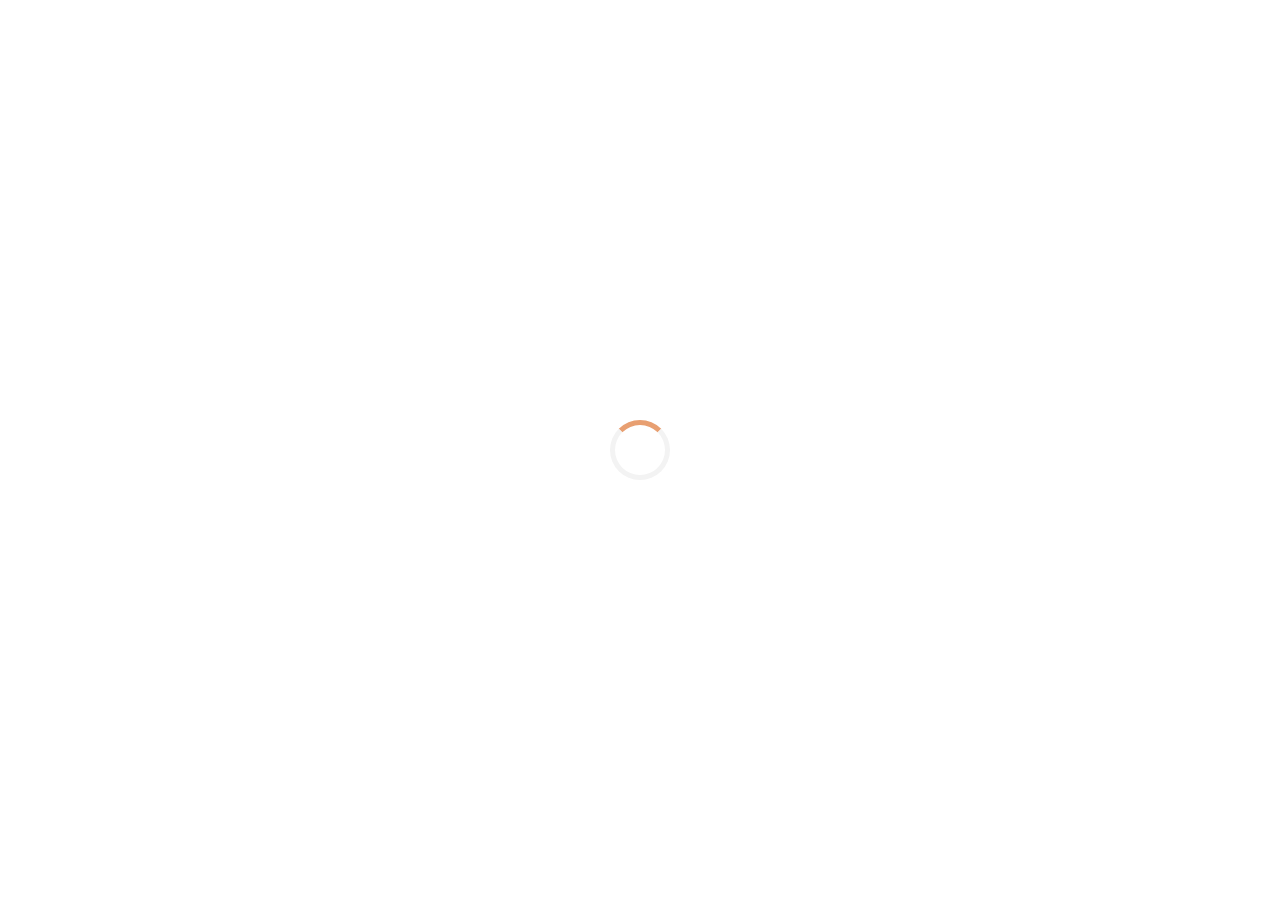
==== product-info.html @ f12c28a5 "first upload" ====
<!DOCTYPE html>
<html lang="en">
  <head>
    <meta charset="UTF-8" />
    <meta name="viewport" content="width=device-width, initial-scale=1.0"/>
    <title>Product info</title>
    <link rel="stylesheet" href="./style.css" />
    <link rel="stylesheet" href="./style-shop.css" />
    <link rel="stylesheet" href="./product-info.css" />
    <link
      rel="stylesheet"
      href="https://cdnjs.cloudflare.com/ajax/libs/font-awesome/6.5.2/css/all.min.css"
    />
    <link rel="preconnect" href="https://fonts.googleapis.com" />
    <link rel="preconnect" href="https://fonts.gstatic.com" crossorigin />
    <link
      href="https://fonts.googleapis.com/css2?family=Alef:wght@400;700&display=swap"
      rel="stylesheet"
    />
    <link
      rel="stylesheet"
      href="https://fonts.googleapis.com/css2?family=Material+Symbols+Outlined:opsz,wght,FILL,GRAD@20..48,100..700,0..1,-50..200"
    />
    <link
      rel="stylesheet"
      href="https://fonts.googleapis.com/css2?family=Material+Symbols+Outlined:opsz,wght,FILL,GRAD@20..48,100..700,0..1,-50..200"
    />
    <link
      rel="stylesheet"
      href="https://fonts.googleapis.com/css2?family=Material+Symbols+Outlined:opsz,wght,FILL,GRAD@20..48,100..700,0..1,-50..200"
    />
    <link
      rel="stylesheet"
      href="https://fonts.googleapis.com/css2?family=Material+Symbols+Outlined:opsz,wght,FILL,GRAD@20..48,100..700,0..1,-50..200"
    />
  </head>
  <body>
    <div id="loader"></div>
    <!-- navbar -->
    <div class="mainHeader">
      <div class="left">
        <a class="logo" href="./index.html">LOGO</a>
        <a class="products" href="./shop.html"
          >products <i class="fa-solid fa-caret-down"></i>
          <div class="products-full">
            <ul class="submenu">
              <li>Sofa</li>
              <li>Loveseat</li>
              <li>Armchair</li>
              <li>Recliner</li>
              <li>Sectional Sofa</li>
              <li>Coffee Table</li>
              <li>End Table</li>
              <li>Console Table</li>
              <li>TV Stand</li>
              <li>Dining Table</li>
              <li>Dining Chair</li>
              <li>Bed</li>
              <li>Dresser</li>
              <li>Nightstand</li>
              <li>Desk</li>
            </ul>
          </div>
        </a>
        <a class="rooms" href="#rooms"
          >rooms <i class="fa-solid fa-caret-down"></i>
          <div class="rooms-full">
            <ul class="submenu">
              <li>Living Room Furniture</li>
              <li>Bedroom Furniture</li>
              <li>Dining Room Furniture</li>
              <li>Kitchen Furniture</li>
              <li>Home Office Furniture</li>
              <li>Outdoor Furniture</li>
            </ul>
          </div>
        </a>
        <div style="position: relative;width: 40%;">
          <input
          type="text"
          name="search"
          id="search"
          placeholder="Search for what you want"
          oninput="filterProducts()"
        />
        <div id="search-results" class="search-container"></div>
        </div>
      </div>
      <div class="right">
        <a href="javascript:void(0)" id="wishlist-icon"><i class="fa-regular fa-heart"></i></a>
        <a href="javascript:void(0)" onclick="toggleCart()" class="cart-icon"><i class="fa-solid fa-cart-shopping"></i></a>
        <img src="./assets/personalimg.webp" alt="User image" class="profile" />
        <div id="wishlist-subset" class="wishlist-subset"></div>
        <div id="cart-items"></div>
      </div>        
      <div id="mobie-nav">
        <nav id='menu'>
          <input type='checkbox' id='responsive-menu' onclick='updatemenu()'><label></label>
          <ul>
            <li><a href='./index.html'>Home</a></li>
            <li><a class='dropdown-arrow' href='#'>Products</a>
              <ul class='sub-menus'>
                <li><a href="./shop.html">Sofa</a></li>
                <li><a href="./shop.html">Loveseat</a></li>
                <li><a href="./shop.html">Armchair</a></li>
                <li><a href="./shop.html">Recliner</a></li>
                <li><a href="./shop.html">Sectional Sofa</a></li>
                <li><a href="./shop.html">Coffee Table</a></li>
                <li><a href="./shop.html">End Table</a></li>
                <li><a href="./shop.html">Console Table</a></li>
                <li><a href="./shop.html">TV Stand</a></li>
                <li><a href="./shop.html">Dining Table</a></li>
                <li><a href="./shop.html">Dining Chair</a></li>
                <li><a href="./shop.html">Bed</a></li>
                <li><a href="./shop.html">Dresser</a></li>
                <li><a href="./shop.html">Nightstand</a></li>
                <li><a href="./shop.html">Desk</a></li>
              </ul>
            </li>
            <li><a class='dropdown-arrow' href='#'>rooms</a>
              <ul class='sub-menus'>
                <li><a href="./shop.html">Living Room</a></li>
                <li><a href="./shop.html">Bedroom</a></li>
                <li><a href="./shop.html">Dining Room</a></li>
                <li><a href="./shop.html">Kitchen</a></li>
                <li><a href="./shop.html">Home Office</a></li>
                <li><a href="./shop.html">Outdoor</a></li>
              </ul>
            </li>
            <li><a href='#'>Contact Us</a></li>
          </ul>
        </nav>
      </div>
    </div>

    <div class="product-info">
      <div class="image-preview">
        <img src="" alt="Product image" />
      </div>
      <div class="details">
        <p class="title"></p>
        <div class="rating"></div>
        <p class="price"></p>
        <p class="description"></p>
        <p class="title-colors">Colors:</p>
        <div class="colors"></div>
        <div class="buttons">
          <button class="add-to-cart">Add to cart</button>
          <button class="wishlist"><i class="fa-regular fa-heart"></i></button>
        </div>
        <button class="buyNow">Buy now!</button>
      </div>
    </div>

    <script src="./script.js"></script>
    <script src="./script-product.js"></script>
  </body>
</html>
---- style.css ----
:root {
    --alef-font: "Alef", sans-serif;
    --main-color: #E89f71;
}

* {
    margin: 0;
    padding: 0;
    box-sizing: border-box;
}

html {
    scroll-behavior: smooth;
}

body {
    overflow-x: hidden;
    font-family: var(--alef-font);
}

a {
    text-decoration: none;
}

ul {
    padding: 0;
    margin: 0;
    list-style: none;
}

.w3-animate-opacity {
    animation: opac 0.8s;
}

@keyframes opac {
    from {opacity: 0;}
    to {opacity: 1;}
}

.hero {
    width: 100%;
    height: 100vh;
    background-image: url("./assets/biege-backgorund.webp"), url("./assets/lightbiege-backgorund.webp");
    background-repeat: repeat-y;
    background-position: left, top right;
    background-size: 70%;
    padding: 30px;
    position: relative;
}

.mainHeader {
    display: flex;
    justify-content: space-around;
    align-items: center;
    width: 100%;
    flex-direction: row;
}

.products, .rooms {
    position: relative;
}

.submenu {
    position: absolute;
    display: none;
    flex-wrap: wrap;
    top: 27px;
    left: 0;
    width: 440px;
    background-color: rgba(255, 255, 255, 1);
    padding: 10px;
    box-shadow: 6px 5px 66px -13px rgba(232,159,113,0.97);
    -webkit-box-shadow: 6px 5px 66px -13px rgba(232,159,113,0.97);
    -moz-box-shadow: 6px 5px 66px -13px rgba(232,159,113,0.97);
    z-index: 99999;
}

.submenu::before {
    content: "";
    border-left: 6px solid transparent;
    border-right: 6px solid transparent;
    border-bottom: 6px solid #FFF;
    height: 0;
    width: 0;
    position: absolute;
    left: 40px;
    top: -6px;
}

.submenu li {
    padding: 10px;
    color: #333333;
    cursor: pointer;
    flex: 1 0 20%;
    margin: 7px;
}

.submenu li:hover {
    color: var(--main-color);
}

.rooms:hover .submenu,
.products:hover .submenu {
    display: flex;
}

.left {
    display: flex;
    justify-content: space-around;
    align-items: center;
    flex-direction: row;
    width: 85%;
    font-family: var(--alef-font);
}

.left a {
    font-size: 18px;
    color: #333333;
    font-weight: 400;
}

.left .logo {
    font-size: 24px;
    font-weight: bold;
}

.left input , .search-mobile input{
    font-family: var(--alef-font);
    font-size: 18px;
    color: #333333;
    border: none;
    border-radius: 5px;
    width: 100%;
    margin-left: 15px;
    caret-color: var(--main-color);
    padding-left: 5px;
}
.search-mobile{
    display: none;
    width: 95%;
    margin: 0 auto;
    margin-bottom: 5px;
}
.right {
    width: 15%;
    float: right;
    display: flex;
    justify-content: space-around;
    align-items: center;
    font-size: 20px;
}

.right i {
    color: #333333;
}

.profile {
    width: 40px;
    aspect-ratio: 1;
}

#mobie-nav{
    display: none;
}
.slideshow-container {
    width: 60%;
    height: 90%;
    position: absolute;
    margin-top: 15px;
    right: 2rem;
}

.slider {
    display: flex;
    width: 82%;
    float: right;
    justify-content: space-between;
    align-items: center;
    margin-bottom: 15px;
}

.prev, .next {
    font-size: 14px;
    padding: 4px 8px;
    font-family: var(--alef-font);
    margin: 7px;
    background-color: var(--main-color);
    color: #333333;
    border-radius: 5px;
    cursor: pointer;
}

.dot {
    cursor: pointer;
    height: 15px;
    aspect-ratio: 1;
    margin: 0 2px;
    background-color: #bbb;
    border-radius: 50%;
    display: inline-block;
    transition: background-color 0.6s ease;
}

.active, .dot:hover {
    background-color: var(--main-color);
}

.slider img {
    width: 100%;
    height: 100%;
    position: absolute;
}

.text {
    position: absolute;
    width: 40%;
    height: 20%;
    background-color: rgba(255, 255, 255, 0.72);
    padding: 15px;
    text-align: left;
    bottom: 6rem;
    right: 15px;
    display: flex;
    align-items: center;
    font-family: var(--alef-font);
}

.fade {
    animation-name: fade;
    animation-duration: 1.5s;
}

@keyframes fade {
    from {opacity: .4;} 
    to {opacity: 1;}
}

.promo {
    width: 40%;
    height: fit-content;
    margin-top: 1rem;
    left: 7%;
    padding: 20px;
    position: absolute;
    display: flex;
    justify-content: center;
    align-items: center;
    flex-direction: column;
    background-color: rgba(255, 255, 255, 0.72);
}

.promo h2 {
    font-size: 50px;
    font-family: var(--alef-font);
    font-weight: bold;
    text-align: left;
    color: #333333;
}

.promo p {
    font-size: 18px;
    font-family: var(--alef-font);
    color: #333333;
    font-weight: normal;
    margin: 15px 0;
    text-align: left;
}

.promo a {
    text-decoration: none;
    text-align: center;
    width: 100%;
    height: 50px;
    background-color: var(--main-color);
    color: #FFF;
    display: flex;
    justify-content: center;
    align-items: center;
    font-family: var(--alef-font);
    transition: 0.5s;
}

.promo a:hover {
    transform: scale(1.1);
}

.break {
    width: 100%;
    height: fit-content;
    margin-top: 15px;
    padding: 15px;
    display: flex;
    justify-content: space-around;
    align-items: center;
    font-family: var(--alef-font);
}

.break .title {
    font-weight: bold;
    font-size: 24px;
}

.break .description {
    font-weight: normal;
    font-size: 20px;
}

.products-container {
    width: 100%;
    height: fit-content;
    display: grid;
    grid-template-columns: repeat(4, 1fr);
    gap: 32px;
    font-family: var(--alef-font);
    padding: 40px;
    margin-bottom: 15px;
    position: relative;
}

.title-section {
    text-align: center;
    font-weight: bold;
    font-size: 50px;
    font-family: var(--alef-font);
}

.product-item {
    width: 100%;
    background-color: #F4F5F7;
    cursor: pointer;
    position: relative;
}

.product-item img {
    width: 100%;
    height: 70%;
}

.product-item .title {
    font-weight: bold;
    font-size: 24px;
    line-height: 24px;
    margin: 15px;
}

.product-item .description {
    color: #898989;
    font-size: 18px;
    font-weight: normal;
    line-height: 18px;
    margin-left: 15px;
}

.product-item .price {
    display: flex;
    justify-content: space-between;
    align-items: center;
    margin: 15px;
}

.price-offer {
    font-size: 18px;
    font-weight: bold;
    color: #333333;
}

.price-no-offer {
    font-size: 18px;
    font-weight: normal;
    color: #898989;
    text-decoration: line-through;
}

.offer {
    position: absolute;
    top: 15px;
    right: 15px;
    padding: 10px;
    background-color: red;
    font-size: 14px;
    color: white;
    border-radius: 50%;
}

.new {
    position: absolute;
    top: 15px;
    right: 15px;
    padding: 10px;
    background-color: #2EC1AC;
    font-size: 14px;
    color: white;
    border-radius: 50%;
}

.hover-effect {
    position: absolute;
    top: 0;
    width: 100%;
    height: 100%;
    background-color: rgba(58, 58, 58, 0.72);
    justify-content: center;
    align-items: center;
    flex-direction: column;
    z-index: 999;
    display: none;
}

.hover-effect button {
    width: 80%;
    border-radius: 5px;
    height: 50px;
    margin-bottom: 15px;
    text-align: center;
    border: none;
    color: var(--main-color);
    background-color: #FFF;
    cursor: pointer;
    transition: 0.6s;
}
.hover-effect button:hover{
    transform: scale(1.1);
}

.hover-effect .actions {
    width: 100%;
    display: flex;
    justify-content: space-around;
    align-items: center;
}

.hover-effect span, .hover-effect i {
    font-size: 18px;
    color: #fff;
}

.hover-effect p {
    font-size: 18px;
    color: #fff;
}

.product-item:hover .hover-effect {
    display: flex;
}

.tips-container {
    width: 100%;
    height: fit-content;
    padding: 40px 40px 0 40px;
    display: grid;
    gap: 20px;
    grid-template-columns: repeat(3, 1fr);
}

.tips-div {
    width: 100%;
    font-family: var(--alef-font);
    cursor: pointer;
    height: fit-content;
}

.tips-div img {
    width: 100%;
    height: 60%;
}

.title-tips {
    font-weight: bold;
    font-size: 24px;
    line-height: 24px;
    margin: 15px 0;
}

.view-more {
    font-family: var(--alef-font);
    text-align: center;
    font-size: 24px;
    cursor: pointer;
    margin-bottom: 20px;
    animation: horizontal-shaking infinite 2s 0.2s;
}

@keyframes horizontal-shaking {
    0% { transform: translateX(0); }
    25% { transform: translateX(5px); }
    50% { transform: translateX(-5px); }
    75% { transform: translateX(5px); }
    100% { transform: translateX(0); }
}

.share {
    width: 100%;
    padding: 20px;
    height: fit-content;
    font-family: var(--alef-font);
}

.share .share-promo {
    text-align: center;
    font-size: 20px;
}

.share .title {
    font-weight: bold;
    font-size: 50px;
    text-align: center;
}

.share-images-container img {
    max-width: 100%;
    height: auto;
    vertical-align: middle;
    display: inline-block;
}

.share-images-container > div {
    display: flex;
    justify-content: center;
    align-items: center;
}

.share-images-container > div > img {
    width: 100%;
    height: 100%;
    object-fit: cover;
}

.share-images-container {
    display: grid;
    gap: 10px;
    grid-template-columns: repeat(auto-fit, minmax(250px, 1fr));
    grid-auto-rows: 200px;
    grid-auto-flow: dense;
}

.share-images-container .wide {
    grid-column: span 2;
}

.share-images-container .tall {
    grid-row: span 2;
}

.share-images-container .big {
    grid-column: span 2;
    grid-row: span 2;
}

footer {
    width: 100%;
    padding: 40px;
    height: fit-content;
    display: grid;
    grid-template-columns: repeat(5, 1fr);
    gap: 20px;
    font-family: var(--alef-font);
}

footer > div {
    display: flex;
    justify-content: left;
    flex-direction: column;
    gap: 15px;
}

footer .title {
    font-size: 24px;
    font-weight: bold;
}

footer .item {
    font-size: 20px;
    color: #616161;
    cursor: pointer;
}

.updated div {
    display: flex;
    width: 100%;
    flex-direction: row;
    align-items: center;
    gap: 5px;
}

.updated input {
    width: 85%;
    padding: 10px;
    border: none;
    border-radius: 2px;
    background-color: #D8D8D8;
    caret-color: var(--main-color);
}

.updated i {
    width: 15%;
    background-color: var(--main-color);
    color: white;
    height: 100%;
    display: flex;
    justify-content: center;
    align-items: center;
}

@media (max-width: 1200px) {
    .promo {
        width: 50%;
    }

    .slideshow-container {
        width: 70%;
    }

    .products-container {
        grid-template-columns: repeat(3, 1fr);
    }

    .tips-container {
        grid-template-columns: repeat(2, 1fr);
    }

    footer {
        grid-template-columns: repeat(3, 1fr);
    }
}

@media (max-width: 768px){
    .left{
        display: block;
    }
    .hero{
        background-image: url("./assets/biege-backgorund.webp");
        background-position: center;
        background-size: 100%;
        background-repeat: repeat-y;
        height: fit-content;
    }
    .mainHeader .products , .mainHeader .rooms , .profile , .mainHeader input{
        display: none;
    }
    #mobie-nav{
        display: block;
    }
    .slideshow-container{
        position: relative;
        width: 100%;
        right: 0;
    }
    .promo {
        width: 100%;
        left: 0;
        position: relative;
        margin-top: 0;
    }
    .promo h2{
        font-size: 28px;
    }
    .text {
        width: 100%;
        height: auto;
        padding: 10px;
        bottom: 2rem;
        right: 10px;
        position: relative;
    }
    .break{
        flex-direction: column;
        align-items: start;
    }
    .title-section {
        font-size: 36px;
    }
    .share .title{
        font-size: 36px;
        line-break: auto;
    }
    .slider {
        top: 2rem;
        width: 100%;
    }

    .prev, .next {
        font-size: 12px;
        padding: 4px 6px;
    }

    .view-more {
        font-size: 20px;
        margin-top: 20px;
    }

    .products-container {
        grid-template-columns: 1fr;
    }

    .tips-container {
        grid-template-columns: 1fr;
    }

    footer {
        grid-template-columns: 1fr;
    }

    .right {
        width: 100%;
        justify-content: space-evenly;
    }
}
/* Styles for the like button */
.product-item .fa-heart {
    cursor: pointer;
    transition: color 0.3s;
  }
  
  .product-item .fa-heart.liked {
    color: red;
  }
  
  /* Styles for the wishlist subset */
  .wishlist-subset {
    position: absolute;
    top: 75px;
    right: 20px;
    width: 300px;
    background: white;
    border: 1px solid #ccc;
    border-radius: 8px;
    box-shadow: 0 2px 10px rgba(0, 0, 0, 0.1);
    display: none;
    padding: 20px;
    z-index: 1000;
    font-family: var(--alef-font);
  }
  
  .wishlist-subset.active {
    display: block;
  }
  
  .wishlist-item {
    display: flex;
    align-items: center;
    margin-bottom: 10px;
  }
  
  .wishlist-item img {
    width: 50px;
    height: 50px;
    object-fit: cover;
    margin-right: 10px;
  }
  
  .wishlist-item p {
    margin: 0;
    font-size: 14px;
  }
  
  .wishlist-item .remove {
    margin-left: auto;
    cursor: pointer;
    color: red;
  }
  .fa-heart.liked {
    color: red;
  }
  /* Example CSS for the share notification */
#share-notification {
    display: none;
    position: fixed;
    bottom: 20px;
    right: 20px;
    padding: 10px;
    background-color: #4CAF50;
    color: white;
    border-radius: 5px;
    box-shadow: 0 0 10px rgba(0, 0, 0, 0.2);
    z-index: 1000;
    animation: slideIn 0.3s ease forwards, fadeOut 2s 1s forwards;
    font-family: var(--alef-font);
  }
  
  @keyframes slideIn {
    from {
      transform: translateX(100%);
      opacity: 0;
    }
    to {
      transform: translateX(0);
      opacity: 1;
    }
  }
  
  @keyframes fadeOut {
    0% {
      opacity: 1;
    }
    100% {
      opacity: 0;
    }
}
/* Style for cart items */
#cart-items {
    position: absolute;
    top: 75px; /* Adjust according to your layout */
    right: 20px;
    background-color: #fff;
    border: 1px solid #ddd;
    box-shadow: 0 0 10px rgba(0, 0, 0, 0.1);
    max-height: 300px;
    overflow-y: auto;
    width: 300px; /* Adjust width as needed */
    display: none; /* Initially hide it */
    z-index: 1000; /* Ensure it's above other elements */
    font-family: var(--alef-font);
  }
  
  #cart-items.active {
    display: block; /* Show when active */
  }
  
  .cart-item {
    display: flex;
    padding: 10px;
    border-bottom: 1px solid #eee;
    width: 100%;
    justify-content: space-between;
    align-items: center;
  }
  
  .cart-item img {
    width: 50px;
    height: auto;
    margin-right: 10px;
  }
  
  .cart-item p {
    margin: 0;
    font-size: 14px;
  }
  
  .cart-item .item-details {
    flex: 1;
  }
  
  .cart-item .remove {
    cursor: pointer;
    color: #f00;
  }
  
  .cart-item .remove:hover {
    text-decoration: underline;
  }
  
  .cart-total {
    padding: 10px;
    text-align: center;
    border-top: 1px solid #eee;
  }
  
  .cart-total p {
    margin: 0;
    font-size: 14px;
  }
  
  .cart-total .checkout-btn {
    display: block;
    width: 100%;
    padding: 8px 0;
    background-color: #007bff;
    color: #fff;
    text-align: center;
    cursor: pointer;
    border: none;
    border-radius: 4px;
    margin-top: 10px;
    text-decoration: none;
  }
  
  .cart-total .checkout-btn:hover {
    background-color: #0056b3;
  }
  
  #loader {
    position: fixed;
    left: 0;
    top: 0;
    width: 100%;
    height: 100%;
    background-color: white;
    z-index: 9999;
    display: flex;
    align-items: center;
    justify-content: center;
}

#loader::after {
    content: "";
    width: 50px;
    height: 50px;
    border: 5px solid #f3f3f3;
    border-top: 5px solid var(--main-color);
    border-radius: 50%;
    animation: spin 1s linear infinite;
}

@keyframes spin {
    0% { transform: rotate(0deg); }
    100% { transform: rotate(360deg); }
}

/*Mobile header style*/
#menu {
	height: 45px;
	padding-left: 18px;
	border-radius: 10px;
}
#menu ul, #menu li {
	margin: 0 auto;
	padding: 0;
	list-style: none
}
#menu ul {
	width: max-content;
	text-align: left;
}
#menu li {
	display: inline-block;
	position: relative;
}
#menu a {
	display: block;
	line-height: 45px;
	padding: 0 14px;
	text-decoration: none;
	color: #FFFFFF;
	font-size: 16px;
}
#menu a.dropdown-arrow:after {
	content: "\25BE";
	margin-right: 5px;
    float: right;
}
#menu li a:hover {
	color: #0099CC;
	background: #F2F2F2;
}
#menu input {
	display: none;
	margin: 0;
	padding: 0;
	height: 45px;
	width: 100%;
	opacity: 0;
	cursor: pointer
}
#menu label {
	display: none;
	line-height: 45px;
	text-align: center;
	position: absolute;
	left: 35px
}
#menu label:before {
	font-size: 1.6em;
	color: #000000;
	content: "\2261"; 
}
#menu ul.sub-menus{
	height: auto;
	overflow: hidden;
	width: 170px;
	background: #444444;
	position: absolute;
	z-index: 99;
	display: none;
}
#menu ul.sub-menus li {
	display: block;
	text-align: left;
	width: 100%;
}
#menu ul.sub-menus a {
	color: #FFFFFF;
	font-size: 16px;
}
#menu li:hover ul.sub-menus {
    display: grid;
    grid-template-columns: repeat(2, 1fr);
}
#menu ul.sub-menus a:hover{
	background: #F2F2F2;
	color: #444444;
}
@media screen and (max-width: 768px){
	#menu {position:relative}
	#menu ul {background:#444444;position:absolute;top:100%;right:0;left:0;z-index:3;height:auto;display:none;text-align:left;}
	#menu ul.sub-menus {width:100%;position:static;}
	#menu ul.sub-menus a {padding-left:30px;}
	#menu li {display:block;float:none;width:auto;}
	#menu input, #menu label {position:absolute;top:0;left:0;display:block}
	#menu input {z-index:4}
	#menu input:checked + label {color:#FFFFFF}
	#menu input:checked + label:before {content:"\00d7"}
	#menu input:checked ~ ul {display:block;margin-right: initial;}
    .search-mobile{
        display: block;
    }
    .search-mobile input{
        margin-left: 0;
    }
}
#search-results {
    display: none;
    gap: 20px;
    padding: 5px;
    background-color: #f9f9f9;
    border: 1px solid #ddd;
    border-radius: 8px;
    max-width: 1000px;
    margin: 0 auto;
    position: absolute;
    top: 2rem;
    z-index: 999;
}
#search-results.flex{
    display: flex;
    flex-direction: column;
}
 #search-results .product-item {
    width: 100%;
    box-sizing: border-box;
    background-color: #fff;
    border: 1px solid #ddd;
    border-radius: 8px;
    overflow: hidden;
    transition: transform 0.3s;
    display: flex;
    align-items: center;
  }
  
  #search-results .product-item img {
    width: 50px;
    aspect-ratio: 1;
  }
  
  #search-results .product-item .title {
    font-size: 1.2em;
    font-weight: bold;
    text-align: center;
  }
  
  
  #search-results .product-item .price {
    text-align: center;
    font-weight: bold;
    color: #e74c3c;
  }
  
  #search-results .product-item .hover-effect {
    display: none;
    background: rgba(255, 255, 255, 0.9);
    padding: 10px;
    text-align: center;
    position: absolute;
    top: 0;
    left: 0;
    right: 0;
    bottom: 0;
    align-items: center;
    justify-content: center;
  }
  
  #search-results .product-item:hover .hover-effect {
    display: flex;
    flex-direction: column;
  }
  
  #search-results .product-item .hover-effect button {
    background-color: #2ecc71;
    color: #fff;
    border: none;
    padding: 10px 20px;
    margin: 10px 0;
    cursor: pointer;
    border-radius: 5px;
  }
  
  #search-results .product-item .hover-effect button:hover {
    background-color: #27ae60;
  }
  
  #search-results .product-item .actions {
    display: flex;
    justify-content: space-around;
    padding: 10px;
  }
  
  #search-results .product-item .actions div {
    display: flex;
    align-items: center;
    cursor: pointer;
  }
  
  #search-results .product-item .actions div p {
    margin-left: 5px;
    color: #333;
  }
---- style-shop.css ----
body{
    background-image: url("./assets/biege-backgorund.webp");
    background-size: cover;
}
.mainHeader{
    display: flex;
    align-items: center;
    padding: 15px;
}

.shop-products{
    width: 100%;
    display: flex;
    justify-content: space-between;
}

.filter-container {
    width: 25%;
    margin: 5px;
    padding: 20px;
    background-color: #fff;
    border: 1px solid #ddd;
    border-radius: 5px;
    box-shadow: 0 0 10px rgba(0,0,0,0.1);
}

.filter-container h2 {
    margin-bottom: 20px;
    font-size: 1.5em;
    color: #333;
    text-align: center;
    border-bottom: 1px solid #ddd;
    padding-bottom: 10px;
}

.filter-section {
    margin-bottom: 20px;
}

.filter-section h3 {
    margin-bottom: 10px;
    font-size: 1.2em;
    color: #444;
    border-bottom: 1px solid #ddd;
    padding-bottom: 5px;
}

.filter-section ul {
    list-style-type: none;
    padding: 0;
    margin: 0;
}

.filter-section li {
    margin-bottom: 10px;
    display: flex;
    align-items: center;
}

.filter-section label {
    margin-left: 5px;
    font-size: 0.9em;
    color: #555;
}

.price-display {
    display: flex;
    justify-content: space-between;
    margin-top: 10px;
    font-size: 0.9em;
    color: #666;
}

input[type="number"],
input[type="range"] {
    width: 100%;
    margin-top: 10px;
    padding: 5px;
    font-size: 0.9em;
    border: 1px solid #ddd;
    border-radius: 3px;
    box-sizing: border-box;
}

input[type="checkbox"] {
    accent-color: #333;
}

input[type="range"] {
    -webkit-appearance: none;
    appearance: none;
    height: 6px;
    background: #ddd;
    border-radius: 5px;
    outline: none;
    margin: 0;
}

input[type="range"]::-webkit-slider-thumb {
    -webkit-appearance: none;
    appearance: none;
    width: 15px;
    height: 15px;
    border-radius: 50%;
    background: #333;
    cursor: pointer;
}

input[type="range"]::-moz-range-thumb {
    width: 15px;
    height: 15px;
    border-radius: 50%;
    background: #333;
    cursor: pointer;
}

.filter-section input[type="number"] {
    width: calc(100% - 10px);
    margin: 5px 0;
    padding: 5px;
    border: 1px solid #ddd;
    border-radius: 3px;
}

.filter-section label[for="width"],
.filter-section label[for="height"],
.filter-section label[for="depth"] {
    display: block;
    margin-top: 10px;
}

.product-item{
    height: 100%;
}

.products-container{
    grid-template-columns: repeat(3 , 1fr);
    padding: 10px;
    width: 70%;
}

@media (max-width: 1200px) {
    .products-container {
        grid-template-columns: repeat(2, 1fr);
    }
}


@media (max-width: 768px) {
    .filter-container {
        width: 98%;
        margin: 0 auto;
        padding: 10px;
        height: fit-content;
    }
    .shop-products{
        display: block;
    }
    .filters{
        display: none;
        z-index: 999;
        transition: all 0.3 ease;
    }
    .products-container{
        width: 100%;
    }
    .filters.show-filters {
        display: block;
    }
    .filter-title {
        cursor: pointer;
    }
    .product-item{
        height: 350px;
    }
    .product-item img {
        height: 50%;
    }
}
---- product-info.css ----
.product-info {
  display: flex;
  justify-content: space-between;
  padding: 15px;
  flex-direction: row;
  height: fit-content;
}
.product-info .image-preview {
  display: flex;
  justify-content: center;
  align-items: center;
  width: 50%;
  height: 70vh;
}
.product-info .image-preview img {
  width: 90%;
  height: 100%;
}
.product-info .details {
  width: 50%;
  display: flex;
  flex-direction: column;
  align-items: start;
}
.product-info .details .title {
  font-size: 33px;
  line-height: 40px;
  letter-spacing: 4%;
  color: #000000;
  font-weight: bold;
}
.rating {
  margin-top: 5px;
}
.product-info .details .rating.rate-point {
  font-size: 18px;
  line-height: 22px;
}
.fa-solid.fa-star.active-rate {
  color: #f4cd1e; /* Change to any color you prefer */
}

/* Optionally, style for the half star */
.fa-solid.fa-star-half.active-rate {
  color: #f4cd1e; /* Change to any color you prefer */
}

/* Optionally, style for the empty stars */
.fa-solid.fa-star {
  color: #ccc; /* Change to any color for empty stars */
}
.product-info .details .price {
  margin: 44px 0 44px 0;
  color: #2ec1ac;
  font-size: 30px;
  letter-spacing: 4%;
  font-weight: bold;
}
.product-info .details .buttons {
  width: 100%;
  display: flex;
  justify-content: space-between;
  align-items: center;
}
.product-info .details .buttons .add-to-cart {
  width: 80%;
  height: 50px;
  border: none;
  border-radius: 7px;
  text-align: center;
  font-size: 20px;
  font-weight: 400;
  letter-spacing: 2%;
  color: #000000;
  background-color: #73e4d3;
  margin-right: 1rem;
  cursor: pointer;
}
.wishlist {
  width: 20%;
  height: 50px;
  border: none;
  border-radius: 7px;
  text-align: center;
  font-size: 20px;
  font-weight: 400;
  letter-spacing: 2%;
  color: #2ec1ac;
  background-color: white;
  cursor: pointer;
}
.buyNow {
  width: 100%;
  height: 50px;
  border: none;
  border-radius: 7px;
  text-align: center;
  font-size: 20px;
  font-weight: 400;
  letter-spacing: 2%;
  color: #000000;
  background-color: #73e4d3;
  margin-top: 1rem;
  cursor: pointer;
}
.colors {
  width: 100%;
  display: flex;
  margin: 20px 0 20px 0;
}
.colors div {
  width: 40px;
  aspect-ratio: 1;
  border-radius: 7px;
  margin-right: 15px;
}
.blue {
  background-color: blue;
}

.black {
  background-color: black;
}

.pink {
  background-color: pink;
}

.white {
  background-color: rgb(231, 231, 231);
}
.grey {
  background-color: grey;
}
.title-colors {
  font-size: 20px;
  font-weight: 400;
  color: #000000;
}
@media screen and (max-width: 768px){
  .product-info{
    flex-direction: column;
  }
  .product-info .image-preview{
    width: 100%;
    height: 30vh;
  }
  .product-info .image-preview img{
    width: 100%;
  }
  .product-info .details{
    width: 100%;
  }
}
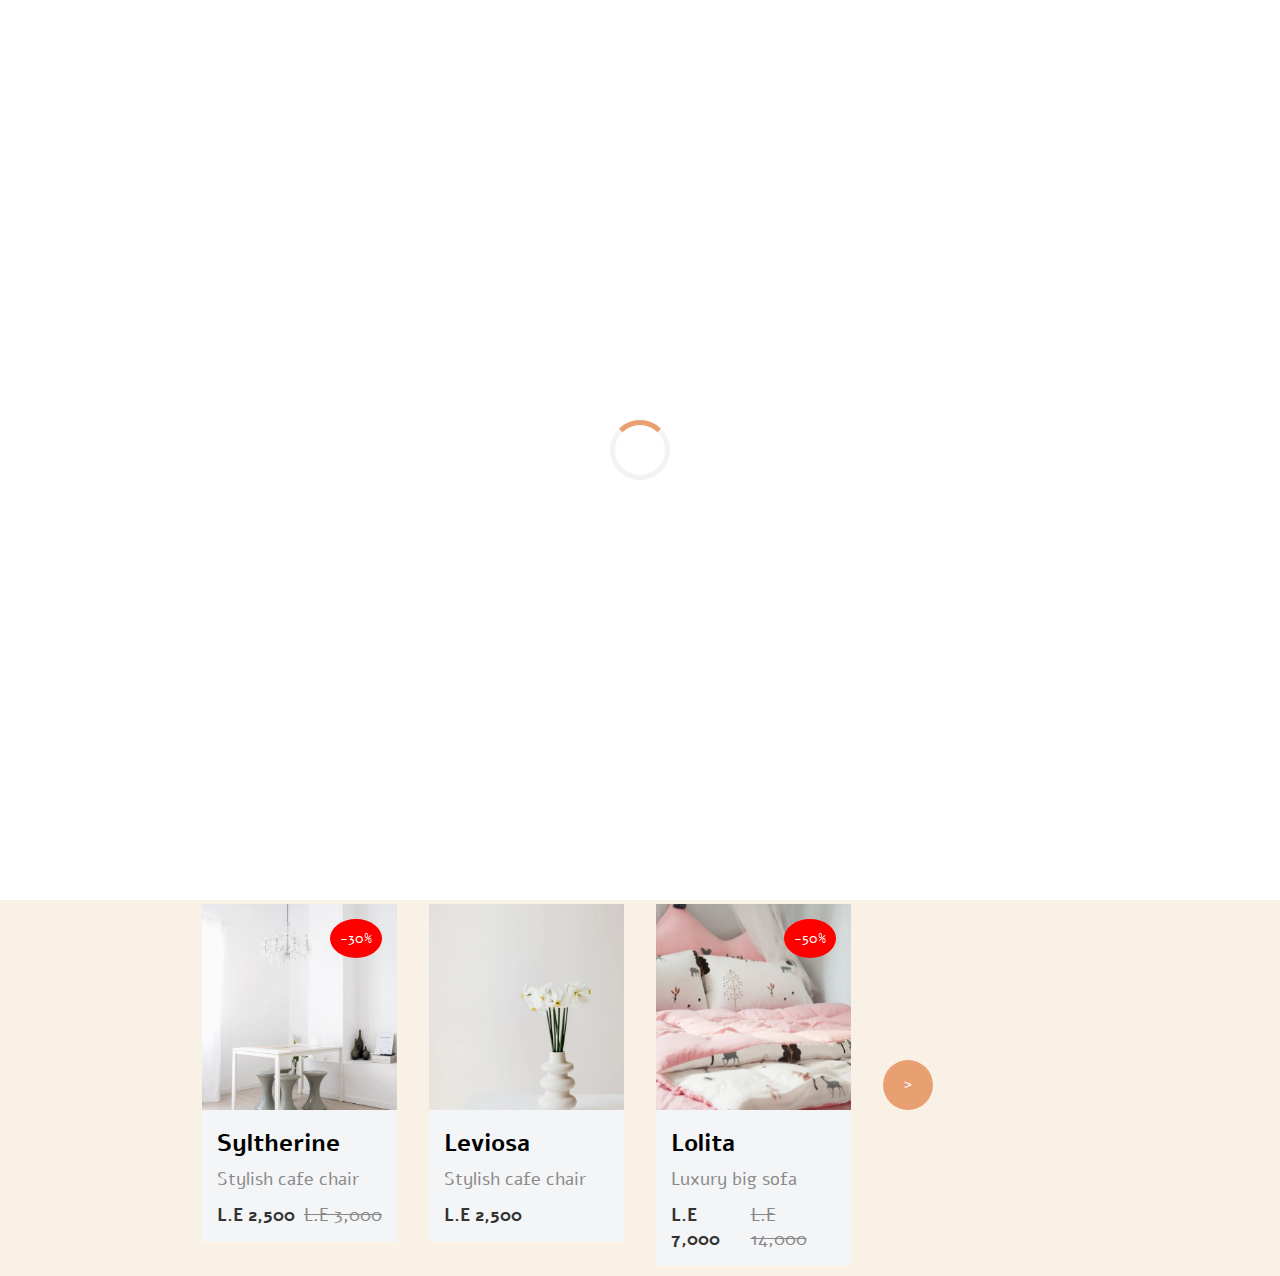
==== commit e84f00c0: "Update product-info.html" ====
--- a/product-info.html
+++ b/product-info.html
@@ -3,36 +3,58 @@
   <head>
     <meta charset="UTF-8" />
     <meta name="viewport" content="width=device-width, initial-scale=1.0"/>
-    <title>Product info</title>
+    <title>Furniture Store | High-Quality Furniture Online</title>
+
+    <!-- SEO Metadata -->
+    <meta name="description" content="Discover high-quality furniture for your home at our store. Shop sofas, chairs, tables, beds, and more. Enjoy free shipping on orders over $150." />
+    <meta name="keywords" content="furniture, online furniture store, sofas, chairs, tables, beds, home decor" />
+    <meta name="robots" content="index, follow" />
+    <meta name="author" content="Funiro" />
+
+    <!-- Open Graph Metadata -->
+    <meta property="og:title" content="Furniture Store | High-Quality Furniture Online" />
+    <meta property="og:description" content="Discover high-quality furniture for your home at our store. Shop sofas, chairs, tables, beds, and more." />
+    <meta property="og:image" content="https://github.com/YahiaAbukhalifa/Furniture-store/assets/logo.png"/>
+    <meta property="og:url" content="https://yahiaabukhalifa.github.io/Furniture-store/" />
+    <meta property="og:type" content="website" />
+
     <link rel="stylesheet" href="./style.css" />
     <link rel="stylesheet" href="./style-shop.css" />
     <link rel="stylesheet" href="./product-info.css" />
-    <link
-      rel="stylesheet"
-      href="https://cdnjs.cloudflare.com/ajax/libs/font-awesome/6.5.2/css/all.min.css"
-    />
+    <link rel="stylesheet" href="https://cdnjs.cloudflare.com/ajax/libs/font-awesome/6.5.2/css/all.min.css" />
     <link rel="preconnect" href="https://fonts.googleapis.com" />
     <link rel="preconnect" href="https://fonts.gstatic.com" crossorigin />
-    <link
-      href="https://fonts.googleapis.com/css2?family=Alef:wght@400;700&display=swap"
-      rel="stylesheet"
-    />
-    <link
-      rel="stylesheet"
-      href="https://fonts.googleapis.com/css2?family=Material+Symbols+Outlined:opsz,wght,FILL,GRAD@20..48,100..700,0..1,-50..200"
-    />
-    <link
-      rel="stylesheet"
-      href="https://fonts.googleapis.com/css2?family=Material+Symbols+Outlined:opsz,wght,FILL,GRAD@20..48,100..700,0..1,-50..200"
-    />
-    <link
-      rel="stylesheet"
-      href="https://fonts.googleapis.com/css2?family=Material+Symbols+Outlined:opsz,wght,FILL,GRAD@20..48,100..700,0..1,-50..200"
-    />
-    <link
-      rel="stylesheet"
-      href="https://fonts.googleapis.com/css2?family=Material+Symbols+Outlined:opsz,wght,FILL,GRAD@20..48,100..700,0..1,-50..200"
-    />
+    <link href="https://fonts.googleapis.com/css2?family=Alef:wght@400;700&display=swap" rel="stylesheet" />
+    <link href="https://fonts.googleapis.com/css2?family=Material+Symbols+Outlined:opsz,wght,FILL,GRAD@20..48,100..700,0..1,-50..200" rel="stylesheet" />
+
+    <!-- Structured Data -->
+    <script type="application/ld+json">
+      {
+        "@context": "https://schema.org",
+        "@type": "Organization",
+        "name": "Funiro",
+        "url": "https://yahiaabukhalifa.github.io/Furniture-store/",
+        "logo": "https://github.com/YahiaAbukhalifa/Furniture-store/assets/logo.png",
+        "sameAs": [
+          "facebook.com",
+          "https://x.com/",
+          "instagram.com"
+        ]
+      }
+    </script>
+
+    <script type="application/ld+json">
+      {
+        "@context": "https://schema.org",
+        "@type": "WebSite",
+        "url": "https://yahiaabukhalifa.github.io/Furniture-store/",
+        "potentialAction": {
+          "@type": "SearchAction",
+          "target": "https://yahiaabukhalifa.github.io/Furniture-store/search?q={search_term_string}",
+          "query-input": "required name=search_term_string"
+        }
+      }
+    </script>
   </head>
   <body>
     <div id="loader"></div>
@@ -139,19 +161,340 @@
       </div>
       <div class="details">
         <p class="title"></p>
-        <div class="rating"></div>
+        <div class="rating">(9,999)</div>
         <p class="price"></p>
         <p class="description"></p>
-        <p class="title-colors">Colors:</p>
-        <div class="colors"></div>
-        <div class="buttons">
-          <button class="add-to-cart">Add to cart</button>
-          <button class="wishlist"><i class="fa-regular fa-heart"></i></button>
-        </div>
-        <button class="buyNow">Buy now!</button>
+        <div class="dimensions">
+          <h3>Dimensions</h3>
+          <div class="dimension-box">
+            <p>Width: <span class="width"></span></p>
+            <p>Height: <span class="height"></span></p>
+            <p>Depth: <span class="depth"></span></p>
+          </div>
+        </div>      
+        <div>
+          <p class="title-colors">Colors:</p>
+          <div class="colors"></div>
+        </div>
+        <div style="width: 100%;">
+          <div class="buttons">
+            <button class="add-to-cart">Add to cart</button>
+            <button class="wishlist"><i class="fa-regular fa-heart"></i></button>
+          </div>
+          <button class="buyNow">Buy now!</button>
+        </div>
       </div>
     </div>
-
+    <div class="relatedproducts">
+      <p class="title">Related Products</p>
+      <div class="products-container" id="products-container">
+        <div
+          class="product-item"
+          data-product-id="1"
+          data-category="sofas"
+          data-material="fabric"
+          data-color="grey"
+          data-rating="4stars"
+          data-availability="inStock"
+          data-price="2500"
+          data-width="50"
+          data-height="80"
+          data-depth="40"
+        >
+          <img src="./assets/product1.webp" alt="Syltherine" />
+          <div class="offer"><p>-30%</p></div>
+          <p class="title">Syltherine</p>
+          <p class="description">Stylish cafe chair</p>
+          <div class="price">
+            <p class="price-offer">L.E 2,500</p>
+            <p class="price-no-offer">L.E 3,000</p>
+          </div>
+          <div class="hover-effect">
+            <button class="add-to-cart">Add to cart</button>
+            <div class="actions">
+              <div>
+                <span class="material-symbols-outlined">share</span>
+                <p>share</p>
+              </div>
+              <div>
+                <i class="fa-regular fa-heart"></i>
+                <p>Like</p>
+              </div>
+            </div>
+            <p class="view-more" onclick="location.href='./product-info.html?id=1'" style="margin-top: 15px;">
+              view more details<i class="fa-solid fa-angles-right"></i>
+            </p>
+          </div>
+        </div>
+  
+        <div 
+          class="product-item"
+          data-product-id="2"
+          data-category="chairs"
+          data-material="fabric"
+          data-color="grey"
+          data-rating="3stars"
+          data-availability="inStock"
+          data-price="2500"
+          data-width="45"
+          data-height="75"
+          data-depth="35"
+        >
+          <img src="./assets/product-2.webp" alt="Leviosa" />
+          <p class="title">Leviosa</p>
+          <p class="description">Stylish cafe chair</p>
+          <div class="price">
+            <p class="price-offer">L.E 2,500</p>
+          </div>
+          <div class="hover-effect">
+            <button class="add-to-cart">Add to cart</button>
+            <div class="actions">
+              <div>
+                <span class="material-symbols-outlined">share</span>
+                <p>share</p>
+              </div>
+              <div>
+                <i class="fa-regular fa-heart"></i>
+                <p>Like</p>
+              </div>
+            </div>
+            <p class="view-more" onclick="location.href='./product-info.html?id=2'" style="margin-top: 15px;">
+              view more details<i class="fa-solid fa-angles-right"></i>
+            </p>
+          </div>
+        </div>
+        <div
+          class="product-item"
+          data-product-id="3"
+          data-category="sofas"
+          data-material="fabric"
+          data-color="grey"
+          data-rating="4stars"
+          data-availability="inStock"
+          data-price="7000"
+          data-width="70"
+          data-height="90"
+          data-depth="50"
+        >
+          <img src="./assets/product-3.webp" alt="Lolita" />
+          <div class="offer"><p>-50%</p></div>
+          <p class="title">Lolita</p>
+          <p class="description">Luxury big sofa</p>
+          <div class="price">
+            <p class="price-offer">L.E 7,000</p>
+            <p class="price-no-offer">L.E 14,000</p>
+          </div>
+          <div class="hover-effect">
+            <button class="add-to-cart">Add to cart</button>
+            <div class="actions">
+              <div>
+                <span class="material-symbols-outlined">share</span>
+                <p>share</p>
+              </div>
+              <div>
+                <i class="fa-regular fa-heart"></i>
+                <p>Like</p>
+              </div>
+            </div>
+            <p class="view-more" onclick="location.href='./product-info.html?id=3'" style="margin-top: 15px;">
+              view more details<i class="fa-solid fa-angles-right"></i>
+            </p>
+          </div>
+        </div>
+        <div class="view-more-suggest" id="view-more-suggest">
+          <button id="show-more-products" onclick="showMoreProducts()">></button>
+        </div>
+        <div
+          class="product-item hidden"
+          data-product-id="4"
+          data-category="fans"
+          data-material="metal"
+          data-color="white"
+          data-rating="4stars"
+          data-availability="preOrder"
+          data-price="500"
+          data-width="30"
+          data-height="40"
+          data-depth="20"
+        >
+          <img src="./assets/product-4.webp" alt="Respira" />
+          <div class="new"><p>New</p></div>
+          <p class="title">Respira</p>
+          <p class="description">Minimalist fan</p>
+          <div class="price">
+            <p class="price-offer">L.E 500</p>
+          </div>
+          <div class="hover-effect">
+            <button class="add-to-cart">Add to cart</button>
+            <div class="actions">
+              <div>
+                <span class="material-symbols-outlined">share</span>
+                <p>share</p>
+              </div>
+              <div>
+                <i class="fa-regular fa-heart"></i>
+                <p>Like</p>
+              </div>
+            </div>
+            <p class="view-more" onclick="location.href='./product-info.html?id=4'" style="margin-top: 15px;">
+              view more details<i class="fa-solid fa-angles-right"></i>
+            </p>
+          </div>
+        </div>
+  
+        <div
+          class="product-item hidden"
+          data-product-id="5"
+          data-category="lamps"
+          data-material="metal"
+          data-color="white"
+          data-rating="3stars"
+          data-availability="inStock"
+          data-price="1500"
+          data-width="20"
+          data-height="50"
+          data-depth="20"
+        >
+          <img src="./assets/product-5.webp" alt="Grifo" />
+          <p class="title">Grifo</p>
+          <p class="description">Night lamp</p>
+          <div class="price">
+            <p class="price-offer">L.E 1,500</p>
+          </div>
+          <div class="hover-effect">
+            <button class="add-to-cart">Add to cart</button>
+            <div class="actions">
+              <div>
+                <span class="material-symbols-outlined">share</span>
+                <p>share</p>
+              </div>
+              <div>
+                <i class="fa-regular fa-heart"></i>
+                <p>Like</p>
+              </div>
+            </div>
+            <p class="view-more" onclick="location.href='./product-info.html?id=5'" style="margin-top: 15px;">
+              view more details<i class="fa-solid fa-angles-right"></i>
+            </p>
+          </div>
+        </div>
+  
+        <div
+          class="product-item hidden"
+          data-product-id="6"
+          data-category="mugs"
+          data-material="ceramic"
+          data-color="white"
+          data-rating="4stars"
+          data-availability="inStock"
+          data-price="150"
+          data-width="10"
+          data-height="15"
+          data-depth="10"
+        >
+          <img src="./assets/product-6.webp" alt="Muggo" />
+          <div class="new"><p>New</p></div>
+          <p class="title">Muggo</p>
+          <p class="description">Small mug</p>
+          <div class="price">
+            <p class="price-offer">L.E 150</p>
+          </div>
+          <div class="hover-effect">
+            <button class="add-to-cart">Add to cart</button>
+            <div class="actions">
+              <div>
+                <span class="material-symbols-outlined">share</span>
+                <p>share</p>
+              </div>
+              <div>
+                <i class="fa-regular fa-heart"></i>
+                <p>Like</p>
+              </div>
+            </div>
+            <p class="view-more" onclick="location.href='./product-info.html?id=6'" style="margin-top: 15px;">
+              view more details<i class="fa-solid fa-angles-right"></i>
+            </p>
+          </div>
+        </div>
+  
+        <div
+          class="product-item hidden"
+          data-product-id="7"
+          data-category="beds"
+          data-material="wood"
+          data-color="pink"
+          data-rating="4stars"
+          data-availability="inStock"
+          data-price="7000"
+          data-width="160"
+          data-height="200"
+          data-depth="50"
+        >
+          <img src="./assets/product-7.webp" alt="Pinkgy" />
+          <div class="offer"><p>-50%</p></div>
+          <p class="title">Pinkgy</p>
+          <p class="description">Cute bed set</p>
+          <div class="price">
+            <p class="price-offer">L.E 7,000</p>
+            <p class="price-no-offer">L.E 14,000</p>
+          </div>
+          <div class="hover-effect">
+            <button class="add-to-cart">Add to cart</button>
+            <div class="actions">
+              <div>
+                <span class="material-symbols-outlined">share</span>
+                <p>share</p>
+              </div>
+              <div>
+                <i class="fa-regular fa-heart"></i>
+                <p>Like</p>
+              </div>
+            </div>
+            <p class="view-more" onclick="location.href='./product-info.html?id=7'" style="margin-top: 15px;">
+              view more details<i class="fa-solid fa-angles-right"></i>
+            </p>
+          </div>
+        </div>
+  
+        <div
+          class="product-item hidden"
+          data-product-id="8"
+          data-category="pots"
+          data-material="ceramic"
+          data-color="white"
+          data-rating="4stars"
+          data-availability="inStock"
+          data-price="500"
+          data-width="20"
+          data-height="25"
+          data-depth="20"
+        >
+          <img src="./assets/product-8.webp" alt="Potty" />
+          <div class="new"><p>New</p></div>
+          <p class="title">Potty</p>
+          <p class="description">Minimalist flower pot</p>
+          <div class="price">
+            <p class="price-offer">L.E 500</p>
+          </div>
+          <div class="hover-effect">
+            <button class="add-to-cart">Add to cart</button>
+            <div class="actions">
+              <div>
+                <span class="material-symbols-outlined">share</span>
+                <p>share</p>
+              </div>
+              <div>
+                <i class="fa-regular fa-heart"></i>
+                <p>Like</p>
+              </div>
+            </div>
+            <p class="view-more" onclick="location.href='./product-info.html?id=8'" style="margin-top: 15px;">
+              view more details<i class="fa-solid fa-angles-right"></i>
+            </p>
+          </div>
+        </div>
+      </div>
+    </div>
     <script src="./script.js"></script>
     <script src="./script-product.js"></script>
   </body>
--- a/style.css
+++ b/style.css
@@ -1,1107 +1 @@
-:root {
-    --alef-font: "Alef", sans-serif;
-    --main-color: #E89f71;
-}
-
-* {
-    margin: 0;
-    padding: 0;
-    box-sizing: border-box;
-}
-
-html {
-    scroll-behavior: smooth;
-}
-
-body {
-    overflow-x: hidden;
-    font-family: var(--alef-font);
-}
-
-a {
-    text-decoration: none;
-}
-
-ul {
-    padding: 0;
-    margin: 0;
-    list-style: none;
-}
-
-.w3-animate-opacity {
-    animation: opac 0.8s;
-}
-
-@keyframes opac {
-    from {opacity: 0;}
-    to {opacity: 1;}
-}
-
-.hero {
-    width: 100%;
-    height: 100vh;
-    background-image: url("./assets/biege-backgorund.webp"), url("./assets/lightbiege-backgorund.webp");
-    background-repeat: repeat-y;
-    background-position: left, top right;
-    background-size: 70%;
-    padding: 30px;
-    position: relative;
-}
-
-.mainHeader {
-    display: flex;
-    justify-content: space-around;
-    align-items: center;
-    width: 100%;
-    flex-direction: row;
-}
-
-.products, .rooms {
-    position: relative;
-}
-
-.submenu {
-    position: absolute;
-    display: none;
-    flex-wrap: wrap;
-    top: 27px;
-    left: 0;
-    width: 440px;
-    background-color: rgba(255, 255, 255, 1);
-    padding: 10px;
-    box-shadow: 6px 5px 66px -13px rgba(232,159,113,0.97);
-    -webkit-box-shadow: 6px 5px 66px -13px rgba(232,159,113,0.97);
-    -moz-box-shadow: 6px 5px 66px -13px rgba(232,159,113,0.97);
-    z-index: 99999;
-}
-
-.submenu::before {
-    content: "";
-    border-left: 6px solid transparent;
-    border-right: 6px solid transparent;
-    border-bottom: 6px solid #FFF;
-    height: 0;
-    width: 0;
-    position: absolute;
-    left: 40px;
-    top: -6px;
-}
-
-.submenu li {
-    padding: 10px;
-    color: #333333;
-    cursor: pointer;
-    flex: 1 0 20%;
-    margin: 7px;
-}
-
-.submenu li:hover {
-    color: var(--main-color);
-}
-
-.rooms:hover .submenu,
-.products:hover .submenu {
-    display: flex;
-}
-
-.left {
-    display: flex;
-    justify-content: space-around;
-    align-items: center;
-    flex-direction: row;
-    width: 85%;
-    font-family: var(--alef-font);
-}
-
-.left a {
-    font-size: 18px;
-    color: #333333;
-    font-weight: 400;
-}
-
-.left .logo {
-    font-size: 24px;
-    font-weight: bold;
-}
-
-.left input , .search-mobile input{
-    font-family: var(--alef-font);
-    font-size: 18px;
-    color: #333333;
-    border: none;
-    border-radius: 5px;
-    width: 100%;
-    margin-left: 15px;
-    caret-color: var(--main-color);
-    padding-left: 5px;
-}
-.search-mobile{
-    display: none;
-    width: 95%;
-    margin: 0 auto;
-    margin-bottom: 5px;
-}
-.right {
-    width: 15%;
-    float: right;
-    display: flex;
-    justify-content: space-around;
-    align-items: center;
-    font-size: 20px;
-}
-
-.right i {
-    color: #333333;
-}
-
-.profile {
-    width: 40px;
-    aspect-ratio: 1;
-}
-
-#mobie-nav{
-    display: none;
-}
-.slideshow-container {
-    width: 60%;
-    height: 90%;
-    position: absolute;
-    margin-top: 15px;
-    right: 2rem;
-}
-
-.slider {
-    display: flex;
-    width: 82%;
-    float: right;
-    justify-content: space-between;
-    align-items: center;
-    margin-bottom: 15px;
-}
-
-.prev, .next {
-    font-size: 14px;
-    padding: 4px 8px;
-    font-family: var(--alef-font);
-    margin: 7px;
-    background-color: var(--main-color);
-    color: #333333;
-    border-radius: 5px;
-    cursor: pointer;
-}
-
-.dot {
-    cursor: pointer;
-    height: 15px;
-    aspect-ratio: 1;
-    margin: 0 2px;
-    background-color: #bbb;
-    border-radius: 50%;
-    display: inline-block;
-    transition: background-color 0.6s ease;
-}
-
-.active, .dot:hover {
-    background-color: var(--main-color);
-}
-
-.slider img {
-    width: 100%;
-    height: 100%;
-    position: absolute;
-}
-
-.text {
-    position: absolute;
-    width: 40%;
-    height: 20%;
-    background-color: rgba(255, 255, 255, 0.72);
-    padding: 15px;
-    text-align: left;
-    bottom: 6rem;
-    right: 15px;
-    display: flex;
-    align-items: center;
-    font-family: var(--alef-font);
-}
-
-.fade {
-    animation-name: fade;
-    animation-duration: 1.5s;
-}
-
-@keyframes fade {
-    from {opacity: .4;} 
-    to {opacity: 1;}
-}
-
-.promo {
-    width: 40%;
-    height: fit-content;
-    margin-top: 1rem;
-    left: 7%;
-    padding: 20px;
-    position: absolute;
-    display: flex;
-    justify-content: center;
-    align-items: center;
-    flex-direction: column;
-    background-color: rgba(255, 255, 255, 0.72);
-}
-
-.promo h2 {
-    font-size: 50px;
-    font-family: var(--alef-font);
-    font-weight: bold;
-    text-align: left;
-    color: #333333;
-}
-
-.promo p {
-    font-size: 18px;
-    font-family: var(--alef-font);
-    color: #333333;
-    font-weight: normal;
-    margin: 15px 0;
-    text-align: left;
-}
-
-.promo a {
-    text-decoration: none;
-    text-align: center;
-    width: 100%;
-    height: 50px;
-    background-color: var(--main-color);
-    color: #FFF;
-    display: flex;
-    justify-content: center;
-    align-items: center;
-    font-family: var(--alef-font);
-    transition: 0.5s;
-}
-
-.promo a:hover {
-    transform: scale(1.1);
-}
-
-.break {
-    width: 100%;
-    height: fit-content;
-    margin-top: 15px;
-    padding: 15px;
-    display: flex;
-    justify-content: space-around;
-    align-items: center;
-    font-family: var(--alef-font);
-}
-
-.break .title {
-    font-weight: bold;
-    font-size: 24px;
-}
-
-.break .description {
-    font-weight: normal;
-    font-size: 20px;
-}
-
-.products-container {
-    width: 100%;
-    height: fit-content;
-    display: grid;
-    grid-template-columns: repeat(4, 1fr);
-    gap: 32px;
-    font-family: var(--alef-font);
-    padding: 40px;
-    margin-bottom: 15px;
-    position: relative;
-}
-
-.title-section {
-    text-align: center;
-    font-weight: bold;
-    font-size: 50px;
-    font-family: var(--alef-font);
-}
-
-.product-item {
-    width: 100%;
-    background-color: #F4F5F7;
-    cursor: pointer;
-    position: relative;
-}
-
-.product-item img {
-    width: 100%;
-    height: 70%;
-}
-
-.product-item .title {
-    font-weight: bold;
-    font-size: 24px;
-    line-height: 24px;
-    margin: 15px;
-}
-
-.product-item .description {
-    color: #898989;
-    font-size: 18px;
-    font-weight: normal;
-    line-height: 18px;
-    margin-left: 15px;
-}
-
-.product-item .price {
-    display: flex;
-    justify-content: space-between;
-    align-items: center;
-    margin: 15px;
-}
-
-.price-offer {
-    font-size: 18px;
-    font-weight: bold;
-    color: #333333;
-}
-
-.price-no-offer {
-    font-size: 18px;
-    font-weight: normal;
-    color: #898989;
-    text-decoration: line-through;
-}
-
-.offer {
-    position: absolute;
-    top: 15px;
-    right: 15px;
-    padding: 10px;
-    background-color: red;
-    font-size: 14px;
-    color: white;
-    border-radius: 50%;
-}
-
-.new {
-    position: absolute;
-    top: 15px;
-    right: 15px;
-    padding: 10px;
-    background-color: #2EC1AC;
-    font-size: 14px;
-    color: white;
-    border-radius: 50%;
-}
-
-.hover-effect {
-    position: absolute;
-    top: 0;
-    width: 100%;
-    height: 100%;
-    background-color: rgba(58, 58, 58, 0.72);
-    justify-content: center;
-    align-items: center;
-    flex-direction: column;
-    z-index: 999;
-    display: none;
-}
-
-.hover-effect button {
-    width: 80%;
-    border-radius: 5px;
-    height: 50px;
-    margin-bottom: 15px;
-    text-align: center;
-    border: none;
-    color: var(--main-color);
-    background-color: #FFF;
-    cursor: pointer;
-    transition: 0.6s;
-}
-.hover-effect button:hover{
-    transform: scale(1.1);
-}
-
-.hover-effect .actions {
-    width: 100%;
-    display: flex;
-    justify-content: space-around;
-    align-items: center;
-}
-
-.hover-effect span, .hover-effect i {
-    font-size: 18px;
-    color: #fff;
-}
-
-.hover-effect p {
-    font-size: 18px;
-    color: #fff;
-}
-
-.product-item:hover .hover-effect {
-    display: flex;
-}
-
-.tips-container {
-    width: 100%;
-    height: fit-content;
-    padding: 40px 40px 0 40px;
-    display: grid;
-    gap: 20px;
-    grid-template-columns: repeat(3, 1fr);
-}
-
-.tips-div {
-    width: 100%;
-    font-family: var(--alef-font);
-    cursor: pointer;
-    height: fit-content;
-}
-
-.tips-div img {
-    width: 100%;
-    height: 60%;
-}
-
-.title-tips {
-    font-weight: bold;
-    font-size: 24px;
-    line-height: 24px;
-    margin: 15px 0;
-}
-
-.view-more {
-    font-family: var(--alef-font);
-    text-align: center;
-    font-size: 24px;
-    cursor: pointer;
-    margin-bottom: 20px;
-    animation: horizontal-shaking infinite 2s 0.2s;
-}
-
-@keyframes horizontal-shaking {
-    0% { transform: translateX(0); }
-    25% { transform: translateX(5px); }
-    50% { transform: translateX(-5px); }
-    75% { transform: translateX(5px); }
-    100% { transform: translateX(0); }
-}
-
-.share {
-    width: 100%;
-    padding: 20px;
-    height: fit-content;
-    font-family: var(--alef-font);
-}
-
-.share .share-promo {
-    text-align: center;
-    font-size: 20px;
-}
-
-.share .title {
-    font-weight: bold;
-    font-size: 50px;
-    text-align: center;
-}
-
-.share-images-container img {
-    max-width: 100%;
-    height: auto;
-    vertical-align: middle;
-    display: inline-block;
-}
-
-.share-images-container > div {
-    display: flex;
-    justify-content: center;
-    align-items: center;
-}
-
-.share-images-container > div > img {
-    width: 100%;
-    height: 100%;
-    object-fit: cover;
-}
-
-.share-images-container {
-    display: grid;
-    gap: 10px;
-    grid-template-columns: repeat(auto-fit, minmax(250px, 1fr));
-    grid-auto-rows: 200px;
-    grid-auto-flow: dense;
-}
-
-.share-images-container .wide {
-    grid-column: span 2;
-}
-
-.share-images-container .tall {
-    grid-row: span 2;
-}
-
-.share-images-container .big {
-    grid-column: span 2;
-    grid-row: span 2;
-}
-
-footer {
-    width: 100%;
-    padding: 40px;
-    height: fit-content;
-    display: grid;
-    grid-template-columns: repeat(5, 1fr);
-    gap: 20px;
-    font-family: var(--alef-font);
-}
-
-footer > div {
-    display: flex;
-    justify-content: left;
-    flex-direction: column;
-    gap: 15px;
-}
-
-footer .title {
-    font-size: 24px;
-    font-weight: bold;
-}
-
-footer .item {
-    font-size: 20px;
-    color: #616161;
-    cursor: pointer;
-}
-
-.updated div {
-    display: flex;
-    width: 100%;
-    flex-direction: row;
-    align-items: center;
-    gap: 5px;
-}
-
-.updated input {
-    width: 85%;
-    padding: 10px;
-    border: none;
-    border-radius: 2px;
-    background-color: #D8D8D8;
-    caret-color: var(--main-color);
-}
-
-.updated i {
-    width: 15%;
-    background-color: var(--main-color);
-    color: white;
-    height: 100%;
-    display: flex;
-    justify-content: center;
-    align-items: center;
-}
-
-@media (max-width: 1200px) {
-    .promo {
-        width: 50%;
-    }
-
-    .slideshow-container {
-        width: 70%;
-    }
-
-    .products-container {
-        grid-template-columns: repeat(3, 1fr);
-    }
-
-    .tips-container {
-        grid-template-columns: repeat(2, 1fr);
-    }
-
-    footer {
-        grid-template-columns: repeat(3, 1fr);
-    }
-}
-
-@media (max-width: 768px){
-    .left{
-        display: block;
-    }
-    .hero{
-        background-image: url("./assets/biege-backgorund.webp");
-        background-position: center;
-        background-size: 100%;
-        background-repeat: repeat-y;
-        height: fit-content;
-    }
-    .mainHeader .products , .mainHeader .rooms , .profile , .mainHeader input{
-        display: none;
-    }
-    #mobie-nav{
-        display: block;
-    }
-    .slideshow-container{
-        position: relative;
-        width: 100%;
-        right: 0;
-    }
-    .promo {
-        width: 100%;
-        left: 0;
-        position: relative;
-        margin-top: 0;
-    }
-    .promo h2{
-        font-size: 28px;
-    }
-    .text {
-        width: 100%;
-        height: auto;
-        padding: 10px;
-        bottom: 2rem;
-        right: 10px;
-        position: relative;
-    }
-    .break{
-        flex-direction: column;
-        align-items: start;
-    }
-    .title-section {
-        font-size: 36px;
-    }
-    .share .title{
-        font-size: 36px;
-        line-break: auto;
-    }
-    .slider {
-        top: 2rem;
-        width: 100%;
-    }
-
-    .prev, .next {
-        font-size: 12px;
-        padding: 4px 6px;
-    }
-
-    .view-more {
-        font-size: 20px;
-        margin-top: 20px;
-    }
-
-    .products-container {
-        grid-template-columns: 1fr;
-    }
-
-    .tips-container {
-        grid-template-columns: 1fr;
-    }
-
-    footer {
-        grid-template-columns: 1fr;
-    }
-
-    .right {
-        width: 100%;
-        justify-content: space-evenly;
-    }
-}
-/* Styles for the like button */
-.product-item .fa-heart {
-    cursor: pointer;
-    transition: color 0.3s;
-  }
-  
-  .product-item .fa-heart.liked {
-    color: red;
-  }
-  
-  /* Styles for the wishlist subset */
-  .wishlist-subset {
-    position: absolute;
-    top: 75px;
-    right: 20px;
-    width: 300px;
-    background: white;
-    border: 1px solid #ccc;
-    border-radius: 8px;
-    box-shadow: 0 2px 10px rgba(0, 0, 0, 0.1);
-    display: none;
-    padding: 20px;
-    z-index: 1000;
-    font-family: var(--alef-font);
-  }
-  
-  .wishlist-subset.active {
-    display: block;
-  }
-  
-  .wishlist-item {
-    display: flex;
-    align-items: center;
-    margin-bottom: 10px;
-  }
-  
-  .wishlist-item img {
-    width: 50px;
-    height: 50px;
-    object-fit: cover;
-    margin-right: 10px;
-  }
-  
-  .wishlist-item p {
-    margin: 0;
-    font-size: 14px;
-  }
-  
-  .wishlist-item .remove {
-    margin-left: auto;
-    cursor: pointer;
-    color: red;
-  }
-  .fa-heart.liked {
-    color: red;
-  }
-  /* Example CSS for the share notification */
-#share-notification {
-    display: none;
-    position: fixed;
-    bottom: 20px;
-    right: 20px;
-    padding: 10px;
-    background-color: #4CAF50;
-    color: white;
-    border-radius: 5px;
-    box-shadow: 0 0 10px rgba(0, 0, 0, 0.2);
-    z-index: 1000;
-    animation: slideIn 0.3s ease forwards, fadeOut 2s 1s forwards;
-    font-family: var(--alef-font);
-  }
-  
-  @keyframes slideIn {
-    from {
-      transform: translateX(100%);
-      opacity: 0;
-    }
-    to {
-      transform: translateX(0);
-      opacity: 1;
-    }
-  }
-  
-  @keyframes fadeOut {
-    0% {
-      opacity: 1;
-    }
-    100% {
-      opacity: 0;
-    }
-}
-/* Style for cart items */
-#cart-items {
-    position: absolute;
-    top: 75px; /* Adjust according to your layout */
-    right: 20px;
-    background-color: #fff;
-    border: 1px solid #ddd;
-    box-shadow: 0 0 10px rgba(0, 0, 0, 0.1);
-    max-height: 300px;
-    overflow-y: auto;
-    width: 300px; /* Adjust width as needed */
-    display: none; /* Initially hide it */
-    z-index: 1000; /* Ensure it's above other elements */
-    font-family: var(--alef-font);
-  }
-  
-  #cart-items.active {
-    display: block; /* Show when active */
-  }
-  
-  .cart-item {
-    display: flex;
-    padding: 10px;
-    border-bottom: 1px solid #eee;
-    width: 100%;
-    justify-content: space-between;
-    align-items: center;
-  }
-  
-  .cart-item img {
-    width: 50px;
-    height: auto;
-    margin-right: 10px;
-  }
-  
-  .cart-item p {
-    margin: 0;
-    font-size: 14px;
-  }
-  
-  .cart-item .item-details {
-    flex: 1;
-  }
-  
-  .cart-item .remove {
-    cursor: pointer;
-    color: #f00;
-  }
-  
-  .cart-item .remove:hover {
-    text-decoration: underline;
-  }
-  
-  .cart-total {
-    padding: 10px;
-    text-align: center;
-    border-top: 1px solid #eee;
-  }
-  
-  .cart-total p {
-    margin: 0;
-    font-size: 14px;
-  }
-  
-  .cart-total .checkout-btn {
-    display: block;
-    width: 100%;
-    padding: 8px 0;
-    background-color: #007bff;
-    color: #fff;
-    text-align: center;
-    cursor: pointer;
-    border: none;
-    border-radius: 4px;
-    margin-top: 10px;
-    text-decoration: none;
-  }
-  
-  .cart-total .checkout-btn:hover {
-    background-color: #0056b3;
-  }
-  
-  #loader {
-    position: fixed;
-    left: 0;
-    top: 0;
-    width: 100%;
-    height: 100%;
-    background-color: white;
-    z-index: 9999;
-    display: flex;
-    align-items: center;
-    justify-content: center;
-}
-
-#loader::after {
-    content: "";
-    width: 50px;
-    height: 50px;
-    border: 5px solid #f3f3f3;
-    border-top: 5px solid var(--main-color);
-    border-radius: 50%;
-    animation: spin 1s linear infinite;
-}
-
-@keyframes spin {
-    0% { transform: rotate(0deg); }
-    100% { transform: rotate(360deg); }
-}
-
-/*Mobile header style*/
-#menu {
-	height: 45px;
-	padding-left: 18px;
-	border-radius: 10px;
-}
-#menu ul, #menu li {
-	margin: 0 auto;
-	padding: 0;
-	list-style: none
-}
-#menu ul {
-	width: max-content;
-	text-align: left;
-}
-#menu li {
-	display: inline-block;
-	position: relative;
-}
-#menu a {
-	display: block;
-	line-height: 45px;
-	padding: 0 14px;
-	text-decoration: none;
-	color: #FFFFFF;
-	font-size: 16px;
-}
-#menu a.dropdown-arrow:after {
-	content: "\25BE";
-	margin-right: 5px;
-    float: right;
-}
-#menu li a:hover {
-	color: #0099CC;
-	background: #F2F2F2;
-}
-#menu input {
-	display: none;
-	margin: 0;
-	padding: 0;
-	height: 45px;
-	width: 100%;
-	opacity: 0;
-	cursor: pointer
-}
-#menu label {
-	display: none;
-	line-height: 45px;
-	text-align: center;
-	position: absolute;
-	left: 35px
-}
-#menu label:before {
-	font-size: 1.6em;
-	color: #000000;
-	content: "\2261"; 
-}
-#menu ul.sub-menus{
-	height: auto;
-	overflow: hidden;
-	width: 170px;
-	background: #444444;
-	position: absolute;
-	z-index: 99;
-	display: none;
-}
-#menu ul.sub-menus li {
-	display: block;
-	text-align: left;
-	width: 100%;
-}
-#menu ul.sub-menus a {
-	color: #FFFFFF;
-	font-size: 16px;
-}
-#menu li:hover ul.sub-menus {
-    display: grid;
-    grid-template-columns: repeat(2, 1fr);
-}
-#menu ul.sub-menus a:hover{
-	background: #F2F2F2;
-	color: #444444;
-}
-@media screen and (max-width: 768px){
-	#menu {position:relative}
-	#menu ul {background:#444444;position:absolute;top:100%;right:0;left:0;z-index:3;height:auto;display:none;text-align:left;}
-	#menu ul.sub-menus {width:100%;position:static;}
-	#menu ul.sub-menus a {padding-left:30px;}
-	#menu li {display:block;float:none;width:auto;}
-	#menu input, #menu label {position:absolute;top:0;left:0;display:block}
-	#menu input {z-index:4}
-	#menu input:checked + label {color:#FFFFFF}
-	#menu input:checked + label:before {content:"\00d7"}
-	#menu input:checked ~ ul {display:block;margin-right: initial;}
-    .search-mobile{
-        display: block;
-    }
-    .search-mobile input{
-        margin-left: 0;
-    }
-}
-#search-results {
-    display: none;
-    gap: 20px;
-    padding: 5px;
-    background-color: #f9f9f9;
-    border: 1px solid #ddd;
-    border-radius: 8px;
-    max-width: 1000px;
-    margin: 0 auto;
-    position: absolute;
-    top: 2rem;
-    z-index: 999;
-}
-#search-results.flex{
-    display: flex;
-    flex-direction: column;
-}
- #search-results .product-item {
-    width: 100%;
-    box-sizing: border-box;
-    background-color: #fff;
-    border: 1px solid #ddd;
-    border-radius: 8px;
-    overflow: hidden;
-    transition: transform 0.3s;
-    display: flex;
-    align-items: center;
-  }
-  
-  #search-results .product-item img {
-    width: 50px;
-    aspect-ratio: 1;
-  }
-  
-  #search-results .product-item .title {
-    font-size: 1.2em;
-    font-weight: bold;
-    text-align: center;
-  }
-  
-  
-  #search-results .product-item .price {
-    text-align: center;
-    font-weight: bold;
-    color: #e74c3c;
-  }
-  
-  #search-results .product-item .hover-effect {
-    display: none;
-    background: rgba(255, 255, 255, 0.9);
-    padding: 10px;
-    text-align: center;
-    position: absolute;
-    top: 0;
-    left: 0;
-    right: 0;
-    bottom: 0;
-    align-items: center;
-    justify-content: center;
-  }
-  
-  #search-results .product-item:hover .hover-effect {
-    display: flex;
-    flex-direction: column;
-  }
-  
-  #search-results .product-item .hover-effect button {
-    background-color: #2ecc71;
-    color: #fff;
-    border: none;
-    padding: 10px 20px;
-    margin: 10px 0;
-    cursor: pointer;
-    border-radius: 5px;
-  }
-  
-  #search-results .product-item .hover-effect button:hover {
-    background-color: #27ae60;
-  }
-  
-  #search-results .product-item .actions {
-    display: flex;
-    justify-content: space-around;
-    padding: 10px;
-  }
-  
-  #search-results .product-item .actions div {
-    display: flex;
-    align-items: center;
-    cursor: pointer;
-  }
-  
-  #search-results .product-item .actions div p {
-    margin-left: 5px;
-    color: #333;
-  }
-  
-  
+:root {--alef-font: "Alef", sans-serif;--main-color: #e89f71;}* {margin: 0;padding: 0;box-sizing: border-box;}html {scroll-behavior: smooth;}body {overflow-x: hidden;font-family: var(--alef-font);}a {text-decoration: none;}ul {padding: 0;margin: 0;list-style: none;}.w3-animate-opacity {animation: opac 0.8s;}@keyframes opac {from {opacity: 0;}to {opacity: 1;}}.hero {width: 100%;height: 100vh;background-image: url("./assets/biege-backgorund.webp"), url("./assets/lightbiege-backgorund.webp");background-repeat: repeat-y;background-position: left, top right;background-size: 70%;padding: 30px;position: relative;}.mainHeader {display: flex;justify-content: space-around;align-items: center;width: 100%;flex-direction: row;}.products, .rooms {position: relative;}.submenu {position: absolute;display: none;flex-wrap: wrap;top: 27px;left: 0;width: 440px;background-color: rgba(255, 255, 255, 1);padding: 10px;box-shadow: 6px 5px 66px -13px rgba(232, 159, 113, 0.97);-webkit-box-shadow: 6px 5px 66px -13px rgba(232, 159, 113, 0.97);-moz-box-shadow: 6px 5px 66px -13px rgba(232, 159, 113, 0.97);z-index: 99999;}.submenu::before {content: "";border-left: 6px solid transparent;border-right: 6px solid transparent;border-bottom: 6px solid #fff;height: 0;width: 0;position: absolute;left: 40px;top: -6px;}.submenu li {padding: 10px;color: #333333;cursor: pointer;flex: 1 0 20%;margin: 7px;}.submenu li:hover {color: var(--main-color);}.rooms:hover .submenu, .products:hover .submenu {display: flex;}.left {display: flex;justify-content: space-around;align-items: center;flex-direction: row;width: 85%;font-family: var(--alef-font);}.left a {font-size: 18px;color: #333333;font-weight: 400;}.left .logo {font-size: 24px;font-weight: bold;}.left input, .search-mobile input {font-family: var(--alef-font);font-size: 18px;color: #333333;border: none;border-radius: 5px;width: 100%;margin-left: 15px;caret-color: var(--main-color);padding-left: 5px;}.search-mobile {display: none;width: 95%;margin: 0 auto;margin-bottom: 5px;}.right {width: 15%;float: right;display: flex;justify-content: space-around;align-items: center;font-size: 20px;}.right i {color: #333333;}.profile {width: 40px;aspect-ratio: 1;}#mobie-nav {display: none;}.slideshow-container {width: 60%;position: absolute;margin-top: 15px;right: 2rem;}.slider {display: flex;width: 82%;float: right;justify-content: space-between;align-items: center;margin-bottom: 15px;}.prev, .next {font-size: 14px;padding: 4px 8px;font-family: var(--alef-font);margin: 7px;background-color: var(--main-color);color: #333333;border-radius: 5px;cursor: pointer;}.dot {cursor: pointer;height: 15px;aspect-ratio: 1;margin: 0 2px;background-color: #bbb;border-radius: 50%;display: inline-block;transition: background-color 0.6s ease;}.active, .dot:hover {background-color: var(--main-color);}.slider img {width: 100%;height: 100%;position: absolute;}.text {position: absolute;width: 40%;height: 20%;background-color: rgba(255, 255, 255, 0.72);padding: 15px;text-align: left;bottom: 6rem;right: 15px;display: flex;align-items: center;font-family: var(--alef-font);}.fade {animation-name: fade;animation-duration: 1.5s;}@keyframes fade {from {opacity: 0.4;}to {opacity: 1;}}.promo {width: 40%;height: ;margin-top: 1rem;left: 7%;padding: 20px;position: absolute;display: flex;justify-content: center;align-items: center;flex-direction: column;background-color: rgba(255, 255, 255, 0.72);}.promo h2 {font-size: 50px;font-family: var(--alef-font);font-weight: bold;text-align: left;color: #333333;}.promo p {font-size: 18px;font-family: var(--alef-font);color: #333333;font-weight: normal;margin: 15px 0;text-align: left;}.promo a {text-decoration: none;text-align: center;width: 100%;height: 50px;background-color: var(--main-color);color: #fff;display: flex;justify-content: center;align-items: center;font-family: var(--alef-font);transition: 0.5s;}.promo a:hover {transform: scale(1.1);}.break {width: 100%;height: fit-content;margin-top: 15px;padding: 15px;display: flex;justify-content: space-around;align-items: center;font-family: var(--alef-font);}.break .title {font-weight: bold;font-size: 24px;}.break .description {font-weight: normal;font-size: 20px;}.products-container {width: 100%;height: fit-content;display: grid;grid-template-columns: repeat(4, 1fr);gap: 32px;font-family: var(--alef-font);padding: 40px;margin-bottom: 15px;position: relative;}.title-section {text-align: center;font-weight: bold;font-size: 50px;font-family: var(--alef-font);}.product-item {width: 100%;background-color: #f4f5f7;cursor: pointer;position: relative;}.product-item img {width: 100%;height: 70%;}.product-item .title {font-weight: bold;font-size: 24px;line-height: 24px;margin: 15px;}.product-item .description {color: #898989;font-size: 18px;font-weight: normal;line-height: 18px;margin-left: 15px;}.product-item .price {display: flex;justify-content: space-between;align-items: center;margin: 15px;}.price-offer {font-size: 18px;font-weight: bold;color: #333333;}.price-no-offer {font-size: 18px;font-weight: normal;color: #898989;text-decoration: line-through;}.offer {position: absolute;top: 15px;right: 15px;padding: 10px;background-color: red;font-size: 14px;color: white;border-radius: 50%;}.new {position: absolute;top: 15px;right: 15px;padding: 10px;background-color: #2ec1ac;font-size: 14px;color: white;border-radius: 50%;}.hover-effect {position: absolute;top: 0;width: 100%;height: 100%;background-color: rgba(58, 58, 58, 0.72);justify-content: center;align-items: center;flex-direction: column;z-index: 999;display: none;}.hover-effect button {width: 80%;border-radius: 5px;height: 50px;margin-bottom: 15px;text-align: center;border: none;color: var(--main-color);background-color: #fff;cursor: pointer;transition: 0.6s;}.hover-effect button:hover {transform: scale(1.1);}.hover-effect .actions {width: 100%;display: flex;justify-content: space-around;align-items: center;}.hover-effect span, .hover-effect i {font-size: 18px;color: #fff;}.hover-effect p {font-size: 18px;color: #fff;}.product-item:hover .hover-effect {display: flex;}.tips-container {width: 100%;height: fit-content;padding: 40px 40px 0 40px;display: grid;gap: 20px;grid-template-columns: repeat(3, 1fr);}.tips-div {width: 100%;font-family: var(--alef-font);cursor: pointer;height: fit-content;}.tips-div img {width: 100%;height: 60%;}.title-tips {font-weight: bold;font-size: 24px;line-height: 24px;margin: 15px 0;}.view-more {font-family: var(--alef-font);text-align: center;font-size: 24px;cursor: pointer;margin-bottom: 20px;animation: horizontal-shaking infinite 2s 0.2s;}@keyframes horizontal-shaking {0% {transform: translateX(0);}25% {transform: translateX(5px);}50% {transform: translateX(-5px);}75% {transform: translateX(5px);}100% {transform: translateX(0);}}.share {width: 100%;padding: 20px;height: fit-content;font-family: var(--alef-font);}.share .share-promo {text-align: center;font-size: 20px;}.share .title {font-weight: bold;font-size: 50px;text-align: center;}.share-images-container img {max-width: 100%;height: auto;vertical-align: middle;display: inline-block;}.share-images-container > div {display: flex;justify-content: center;align-items: center;}.share-images-container > div > img {width: 100%;height: 100%;object-fit: cover;}.share-images-container {display: grid;gap: 10px;grid-template-columns: repeat(auto-fit, minmax(250px, 1fr));grid-auto-rows: 200px;grid-auto-flow: dense;}.share-images-container .wide {grid-column: span 2;}.share-images-container .tall {grid-row: span 2;}.share-images-container .big {grid-column: span 2;grid-row: span 2;}footer {width: 100%;padding: 40px;height: fit-content;display: grid;grid-template-columns: repeat(5, 1fr);gap: 20px;font-family: var(--alef-font);}footer > div {display: flex;justify-content: left;flex-direction: column;gap: 15px;}footer .title {font-size: 24px;font-weight: bold;}footer .item {font-size: 20px;color: #616161;cursor: pointer;}.updated div {display: flex;width: 100%;flex-direction: row;align-items: center;gap: 5px;}.updated input {width: 85%;padding: 10px;border: none;border-radius: 2px;background-color: #d8d8d8;caret-color: var(--main-color);}.updated i {width: 15%;background-color: var(--main-color);color: white;height: 100%;display: flex;justify-content: center;align-items: center;}@media (max-width: 1200px) {.promo {width: 50%;}.products-container {grid-template-columns: repeat(3, 1fr);}.tips-container {grid-template-columns: repeat(2, 1fr);}footer {grid-template-columns: repeat(3, 1fr);}}@media (max-width: 768px) {.left {display: block;}.hero {background-image: url("./assets/biege-backgorund.webp");background-position: center;background-size: 100%;background-repeat: repeat-y;height: fit-content;}.mainHeader .products, .mainHeader .rooms, .profile, .mainHeader input {display: none;}#mobie-nav {display: block;}.slideshow-container {position: relative;width: 100%;right: 0;}.promo {width: 100%;left: 0;height: fit-content;position: relative;margin-top: 0;}.promo h2 {font-size: 28px;}.text {width: 100%;height: auto;padding: 10px;bottom: 2rem;right: 10px;position: relative;}.break {flex-direction: column;align-items: start;}.title-section {font-size: 36px;}.share .title {font-size: 36px;line-break: auto;}.slider {top: 2rem;width: 100%;}.prev, .next {font-size: 12px;padding: 4px 6px;}.view-more {font-size: 20px;margin-top: 20px;}.products-container {grid-template-columns: 1fr;}.tips-container {grid-template-columns: 1fr;}footer {grid-template-columns: 1fr;}.right {width: 100%;justify-content: space-evenly;}}.product-item .fa-heart {cursor: pointer;transition: color 0.3s;}.product-item .fa-heart.liked {color: red;}.wishlist-subset {position: absolute;top: 75px;right: 20px;width: 300px;background: white;border: 1px solid #ccc;border-radius: 8px;box-shadow: 0 2px 10px rgba(0, 0, 0, 0.1);display: none;padding: 20px;z-index: 1000;font-family: var(--alef-font);}.wishlist-subset.active {display: block;}.wishlist-item {display: flex;align-items: center;margin-bottom: 10px;}.wishlist-item img {width: 50px;height: 50px;object-fit: cover;margin-right: 10px;}.wishlist-item p {margin: 0;font-size: 14px;}.wishlist-item .remove {margin-left: auto;cursor: pointer;color: red;}.fa-heart.liked {color: red;}#share-notification {display: none;position: fixed;bottom: 20px;right: 20px;padding: 10px;background-color: #4caf50;color: white;border-radius: 5px;box-shadow: 0 0 10px rgba(0, 0, 0, 0.2);z-index: 1000;animation: slideIn 0.3s ease forwards, fadeOut 2s 1s forwards;font-family: var(--alef-font);}@keyframes slideIn {from {transform: translateX(100%);opacity: 0;}to {transform: translateX(0);opacity: 1;}}@keyframes fadeOut {0% {opacity: 1;}100% {opacity: 0;}}#cart-items {position: absolute;top: 75px;right: 20px;background-color: #fff;border: 1px solid #ddd;box-shadow: 0 0 10px rgba(0, 0, 0, 0.1);max-height: 300px;overflow-y: auto;width: 300px;display: none;z-index: 1000;font-family: var(--alef-font);}#cart-items.active {display: block;}.cart-item {display: flex;padding: 10px;border-bottom: 1px solid #eee;width: 100%;justify-content: space-between;align-items: center;}.cart-item img {width: 50px;height: auto;margin-right: 10px;}.cart-item p {margin: 0;font-size: 14px;}.cart-item .item-details {flex: 1;}.cart-item .remove {cursor: pointer;color: #f00;}.cart-item .remove:hover {text-decoration: underline;}.cart-total {padding: 10px;text-align: center;border-top: 1px solid #eee;}.cart-total p {margin: 0;font-size: 14px;}.cart-total .checkout-btn {display: block;width: 100%;padding: 8px 0;background-color: #007bff;color: #fff;text-align: center;cursor: pointer;border: none;border-radius: 4px;margin-top: 10px;text-decoration: none;}.cart-total .checkout-btn:hover {background-color: #0056b3;}#loader {position: fixed;left: 0;top: 0;width: 100%;height: 100%;background-color: white;z-index: 9999;display: flex;align-items: center;justify-content: center;}#loader::after {content: "";width: 50px;height: 50px;border: 5px solid #f3f3f3;border-top: 5px solid var(--main-color);border-radius: 50%;animation: spin 1s linear infinite;}@keyframes spin {0% {transform: rotate(0deg);}100% {transform: rotate(360deg);}}#menu {height: 45px;padding-left: 18px;border-radius: 10px;}#menu ul, #menu li {margin: 0 auto;padding: 0;list-style: none;}#menu ul {width: max-content;text-align: left;}#menu li {display: inline-block;position: relative;}#menu a {display: block;line-height: 45px;padding: 0 14px;text-decoration: none;color: #ffffff;font-size: 16px;}#menu a.dropdown-arrow:after {content: "\25BE";margin-right: 5px;float: right;}#menu li a:hover {color: #0099cc;background: #f2f2f2;}#menu input {display: none;margin: 0;padding: 0;height: 45px;width: 100%;opacity: 0;cursor: pointer;}#menu label {display: none;line-height: 45px;text-align: center;position: absolute;left: 35px;}#menu label:before {font-size: 1.6em;color: #000000;content: "\2261";}#menu ul.sub-menus {height: auto;overflow: hidden;width: 170px;background: #444444;position: absolute;z-index: 99;display: none;}#menu ul.sub-menus li {display: block;text-align: left;width: 100%;}#menu ul.sub-menus a {color: #ffffff;font-size: 16px;}#menu li:hover ul.sub-menus {display: grid;grid-template-columns: repeat(2, 1fr);}#menu ul.sub-menus a:hover {background: #f2f2f2;color: #444444;}@media screen and (max-width: 768px) {#menu {position: relative;}#menu ul {background: #444444;position: absolute;top: 100%;right: 0;left: 0;z-index: 3;height: auto;display: none;text-align: left;}#menu ul.sub-menus {width: 100%;position: static;}#menu ul.sub-menus a {padding-left: 30px;}#menu li {display: block;float: none;width: auto;}#menu input, #menu label {position: absolute;top: 0;left: 0;display: block;}#menu input {z-index: 4;}#menu input:checked + label {color: #ffffff;}#menu input:checked + label:before {content: "\00d7";}#menu input:checked ~ ul {display: block;margin-right: initial;}.search-mobile {display: block;}.search-mobile input {margin-left: 0;}}#search-results {display: none;gap: 20px;padding: 5px;background-color: #f9f9f9;border: 1px solid #ddd;border-radius: 8px;max-width: 1000px;margin: 0 auto;position: absolute;top: 2rem;z-index: 999;}#search-results.flex {display: flex;flex-direction: column;}#search-results .product-item {width: 100%;box-sizing: border-box;background-color: #fff;border: 1px solid #ddd;border-radius: 8px;overflow: hidden;transition: transform 0.3s;display: flex;align-items: center;height: fit-content;}#search-results .product-item img {width: 50px;aspect-ratio: 1;}#search-results .product-item .title {font-size: 1.2em;font-weight: bold;text-align: center;}#search-results .product-item .price {text-align: center;font-weight: bold;color: #e74c3c;}#search-results .product-item .hover-effect {display: none;background: rgba(255, 255, 255, 0.9);padding: 10px;text-align: center;position: absolute;top: 0;left: 0;right: 0;bottom: 0;align-items: center;justify-content: center;}#search-results .product-item:hover .hover-effect {display: flex;flex-direction: column;}#search-results .product-item .hover-effect button {background-color: #2ecc71;color: #fff;border: none;padding: 10px 20px;margin: 10px 0;cursor: pointer;border-radius: 5px;}#search-results .product-item .hover-effect button:hover {background-color: #27ae60;}#search-results .product-item .actions {display: flex;justify-content: space-around;padding: 10px;}#search-results .product-item .actions div {display: flex;align-items: center;cursor: pointer;}#search-results .product-item .actions div p {margin-left: 5px;color: #333;}
--- a/style-shop.css
+++ b/style-shop.css
@@ -1,179 +1 @@
-body{
-    background-image: url("./assets/biege-backgorund.webp");
-    background-size: cover;
-}
-.mainHeader{
-    display: flex;
-    align-items: center;
-    padding: 15px;
-}
-
-.shop-products{
-    width: 100%;
-    display: flex;
-    justify-content: space-between;
-}
-
-.filter-container {
-    width: 25%;
-    margin: 5px;
-    padding: 20px;
-    background-color: #fff;
-    border: 1px solid #ddd;
-    border-radius: 5px;
-    box-shadow: 0 0 10px rgba(0,0,0,0.1);
-}
-
-.filter-container h2 {
-    margin-bottom: 20px;
-    font-size: 1.5em;
-    color: #333;
-    text-align: center;
-    border-bottom: 1px solid #ddd;
-    padding-bottom: 10px;
-}
-
-.filter-section {
-    margin-bottom: 20px;
-}
-
-.filter-section h3 {
-    margin-bottom: 10px;
-    font-size: 1.2em;
-    color: #444;
-    border-bottom: 1px solid #ddd;
-    padding-bottom: 5px;
-}
-
-.filter-section ul {
-    list-style-type: none;
-    padding: 0;
-    margin: 0;
-}
-
-.filter-section li {
-    margin-bottom: 10px;
-    display: flex;
-    align-items: center;
-}
-
-.filter-section label {
-    margin-left: 5px;
-    font-size: 0.9em;
-    color: #555;
-}
-
-.price-display {
-    display: flex;
-    justify-content: space-between;
-    margin-top: 10px;
-    font-size: 0.9em;
-    color: #666;
-}
-
-input[type="number"],
-input[type="range"] {
-    width: 100%;
-    margin-top: 10px;
-    padding: 5px;
-    font-size: 0.9em;
-    border: 1px solid #ddd;
-    border-radius: 3px;
-    box-sizing: border-box;
-}
-
-input[type="checkbox"] {
-    accent-color: #333;
-}
-
-input[type="range"] {
-    -webkit-appearance: none;
-    appearance: none;
-    height: 6px;
-    background: #ddd;
-    border-radius: 5px;
-    outline: none;
-    margin: 0;
-}
-
-input[type="range"]::-webkit-slider-thumb {
-    -webkit-appearance: none;
-    appearance: none;
-    width: 15px;
-    height: 15px;
-    border-radius: 50%;
-    background: #333;
-    cursor: pointer;
-}
-
-input[type="range"]::-moz-range-thumb {
-    width: 15px;
-    height: 15px;
-    border-radius: 50%;
-    background: #333;
-    cursor: pointer;
-}
-
-.filter-section input[type="number"] {
-    width: calc(100% - 10px);
-    margin: 5px 0;
-    padding: 5px;
-    border: 1px solid #ddd;
-    border-radius: 3px;
-}
-
-.filter-section label[for="width"],
-.filter-section label[for="height"],
-.filter-section label[for="depth"] {
-    display: block;
-    margin-top: 10px;
-}
-
-.product-item{
-    height: 100%;
-}
-
-.products-container{
-    grid-template-columns: repeat(3 , 1fr);
-    padding: 10px;
-    width: 70%;
-}
-
-@media (max-width: 1200px) {
-    .products-container {
-        grid-template-columns: repeat(2, 1fr);
-    }
-}
-
-
-@media (max-width: 768px) {
-    .filter-container {
-        width: 98%;
-        margin: 0 auto;
-        padding: 10px;
-        height: fit-content;
-    }
-    .shop-products{
-        display: block;
-    }
-    .filters{
-        display: none;
-        z-index: 999;
-        transition: all 0.3 ease;
-    }
-    .products-container{
-        width: 100%;
-    }
-    .filters.show-filters {
-        display: block;
-    }
-    .filter-title {
-        cursor: pointer;
-    }
-    .product-item{
-        height: 350px;
-    }
-    .product-item img {
-        height: 50%;
-    }
-}+body{background-image: url("./assets/biege-backgorund.webp");background-size: cover;}.mainHeader{display: flex;align-items: center;padding: 15px;}.shop-products{width: 100%;display: flex;justify-content: space-between;}.filter-container {width: 25%;margin: 5px;padding: 20px;background-color: #fff;border: 1px solid #ddd;border-radius: 5px;box-shadow: 0 0 10px rgba(0,0,0,0.1);}.filter-container h2 {margin-bottom: 20px;font-size: 1.5em;color: #333;text-align: center;border-bottom: 1px solid #ddd;padding-bottom: 10px;}.filter-section {margin-bottom: 20px;}.filter-section h3 {margin-bottom: 10px;font-size: 1.2em;color: #444;border-bottom: 1px solid #ddd;padding-bottom: 5px;}.filter-section ul {list-style-type: none;padding: 0;margin: 0;}.filter-section li {margin-bottom: 10px;display: flex;align-items: center;}.filter-section label {margin-left: 5px;font-size: 0.9em;color: #555;}.price-display {display: flex;justify-content: space-between;margin-top: 10px;font-size: 0.9em;color: #666;}input[type="number"], input[type="range"] {width: 100%;margin-top: 10px;padding: 5px;font-size: 0.9em;border: 1px solid #ddd;border-radius: 3px;box-sizing: border-box;}input[type="checkbox"] {accent-color: #333;}input[type="range"] {-webkit-appearance: none;appearance: none;height: 6px;background: #ddd;border-radius: 5px;outline: none;margin: 0;}input[type="range"]::-webkit-slider-thumb {-webkit-appearance: none;appearance: none;width: 15px;height: 15px;border-radius: 50%;background: #333;cursor: pointer;}input[type="range"]::-moz-range-thumb {width: 15px;height: 15px;border-radius: 50%;background: #333;cursor: pointer;}.filter-section input[type="number"] {width: calc(100% - 10px);margin: 5px 0;padding: 5px;border: 1px solid #ddd;border-radius: 3px;}.filter-section label[for="width"], .filter-section label[for="height"], .filter-section label[for="depth"] {display: block;margin-top: 10px;}.product-item{height: 100%;}.products-container{grid-template-columns: repeat(3 , 1fr);padding: 10px;width: 70%;}@media (max-width: 1200px) {.products-container {grid-template-columns: repeat(2, 1fr);}}@media (max-width: 768px) {.filter-container {width: 98%;margin: 0 auto;padding: 10px;height: fit-content;}.shop-products{display: block;}.filters{display: none;z-index: 999;transition: all 0.3 ease;}.products-container{width: 100%;}.filters.show-filters {display: block;}.filter-title {cursor: pointer;}.product-item{height: 350px;}.product-item img {height: 50%;}}--- a/product-info.css
+++ b/product-info.css
@@ -1,154 +1 @@
-.product-info {
-  display: flex;
-  justify-content: space-between;
-  padding: 15px;
-  flex-direction: row;
-  height: fit-content;
-}
-.product-info .image-preview {
-  display: flex;
-  justify-content: center;
-  align-items: center;
-  width: 50%;
-  height: 70vh;
-}
-.product-info .image-preview img {
-  width: 90%;
-  height: 100%;
-}
-.product-info .details {
-  width: 50%;
-  display: flex;
-  flex-direction: column;
-  align-items: start;
-}
-.product-info .details .title {
-  font-size: 33px;
-  line-height: 40px;
-  letter-spacing: 4%;
-  color: #000000;
-  font-weight: bold;
-}
-.rating {
-  margin-top: 5px;
-}
-.product-info .details .rating.rate-point {
-  font-size: 18px;
-  line-height: 22px;
-}
-.fa-solid.fa-star.active-rate {
-  color: #f4cd1e; /* Change to any color you prefer */
-}
-
-/* Optionally, style for the half star */
-.fa-solid.fa-star-half.active-rate {
-  color: #f4cd1e; /* Change to any color you prefer */
-}
-
-/* Optionally, style for the empty stars */
-.fa-solid.fa-star {
-  color: #ccc; /* Change to any color for empty stars */
-}
-.product-info .details .price {
-  margin: 44px 0 44px 0;
-  color: #2ec1ac;
-  font-size: 30px;
-  letter-spacing: 4%;
-  font-weight: bold;
-}
-.product-info .details .buttons {
-  width: 100%;
-  display: flex;
-  justify-content: space-between;
-  align-items: center;
-}
-.product-info .details .buttons .add-to-cart {
-  width: 80%;
-  height: 50px;
-  border: none;
-  border-radius: 7px;
-  text-align: center;
-  font-size: 20px;
-  font-weight: 400;
-  letter-spacing: 2%;
-  color: #000000;
-  background-color: #73e4d3;
-  margin-right: 1rem;
-  cursor: pointer;
-}
-.wishlist {
-  width: 20%;
-  height: 50px;
-  border: none;
-  border-radius: 7px;
-  text-align: center;
-  font-size: 20px;
-  font-weight: 400;
-  letter-spacing: 2%;
-  color: #2ec1ac;
-  background-color: white;
-  cursor: pointer;
-}
-.buyNow {
-  width: 100%;
-  height: 50px;
-  border: none;
-  border-radius: 7px;
-  text-align: center;
-  font-size: 20px;
-  font-weight: 400;
-  letter-spacing: 2%;
-  color: #000000;
-  background-color: #73e4d3;
-  margin-top: 1rem;
-  cursor: pointer;
-}
-.colors {
-  width: 100%;
-  display: flex;
-  margin: 20px 0 20px 0;
-}
-.colors div {
-  width: 40px;
-  aspect-ratio: 1;
-  border-radius: 7px;
-  margin-right: 15px;
-}
-.blue {
-  background-color: blue;
-}
-
-.black {
-  background-color: black;
-}
-
-.pink {
-  background-color: pink;
-}
-
-.white {
-  background-color: rgb(231, 231, 231);
-}
-.grey {
-  background-color: grey;
-}
-.title-colors {
-  font-size: 20px;
-  font-weight: 400;
-  color: #000000;
-}
-@media screen and (max-width: 768px){
-  .product-info{
-    flex-direction: column;
-  }
-  .product-info .image-preview{
-    width: 100%;
-    height: 30vh;
-  }
-  .product-info .image-preview img{
-    width: 100%;
-  }
-  .product-info .details{
-    width: 100%;
-  }
-}
+.mainHeader {-webkit-box-shadow: 12px 26px 44px -34px rgba(0, 0, 0, 0.54);-moz-box-shadow: 12px 26px 44px -34px rgba(0, 0, 0, 0.54);box-shadow: 12px 26px 44px -34px rgba(0, 0, 0, 0.54);}.product-info {display: flex;justify-content: space-between;padding: 15px;flex-direction: row;height: fit-content;}.product-info .image-preview {display: flex;justify-content: center;align-items: center;width: 50%;height: 70vh;}.product-info .image-preview img {width: 90%;height: 100%;}.product-info .details {width: 50%;display: flex;flex-direction: column;align-items: start;justify-content: space-between;}.product-info .details .title {font-size: 33px;line-height: 40px;letter-spacing: 4%;color: #000000;font-weight: bold;}.rating {margin-top: 5px;}.product-info .details .rating.rate-point {font-size: 18px;line-height: 22px;}.fa-solid.fa-star.active-rate {color: #f4cd1e;}.fa-solid.fa-star-half.active-rate {color: #f4cd1e;}.fa-solid.fa-star {color: #ccc;}.details .dimensions {margin-top: 20px;perspective: 1000px;}.details .dimension-box {background: #f0f0f0;padding: 20px;border-radius: 10px;box-shadow: 0 10px 20px rgba(0, 0, 0, 0.2);transform: rotateY(10deg);transition: transform 0.3s ease;}.details .dimension-box:hover {transform: rotateY(0deg);}.details .dimension-box p {margin: 5px 0;font-size: 16px;}.details .dimension-box span {font-weight: bold;}.product-info .details .price {color: #2ec1ac;font-size: 30px;letter-spacing: 4%;font-weight: bold;}.product-info .details .buttons {width: 100%;display: flex;justify-content: space-between;align-items: center;}.product-info .details .buttons .add-to-cart {width: 80%;height: 50px;border: none;border-radius: 7px;text-align: center;font-size: 20px;font-weight: 400;letter-spacing: 2%;color: #000000;background-color: #73e4d3;margin-right: 1rem;cursor: pointer;}.wishlist {width: 20%;height: 50px;border: none;border-radius: 7px;text-align: center;font-size: 20px;font-weight: 400;letter-spacing: 2%;color: #2ec1ac;background-color: white;cursor: pointer;}.buyNow {width: 100%;height: 50px;border: none;border-radius: 7px;text-align: center;font-size: 20px;font-weight: 400;letter-spacing: 2%;color: #000000;background-color: #73e4d3;margin-top: 1rem;cursor: pointer;}.colors {width: 100%;display: flex;margin: 20px 0 20px 0;}.colors div {width: 40px;aspect-ratio: 1;border-radius: 7px;margin-right: 15px;}.blue {background-color: blue;}.black {background-color: black;}.pink {background-color: pink;}.white {background-color: rgb(231, 231, 231);}.grey {background-color: grey;}.title-colors {font-size: 20px;font-weight: 400;color: #000000;}.relatedproducts > .title {font-size: 50px;text-align: center;font-weight: bold;margin-top: 6rem;}.relatedproducts .products-container {margin: 0 auto;grid-template-columns: repeat(4, 1fr);}.hidden {display: none;}.product-item {height: max-content;}.view-more-suggest {display: flex;justify-content: start;align-items: center;}#show-more-products {width: 50px;aspect-ratio: 1;border-radius: calc(infinity * 1px);color: white;background-color: #e89f71;border: none;cursor: pointer;transition: 0.6s;}#show-more-products:hover {transform: scale(1.2);}@media screen and (max-width: 768px) {.product-info {flex-direction: column;}.product-info .image-preview {width: 100%;height: 30vh;}.product-info .image-preview img {width: 100%;}.product-info .details {width: 100%;}.relatedproducts > .title {font-size: 35px;}.relatedproducts .products-container {grid-template-columns: repeat(2, 1fr);}}
